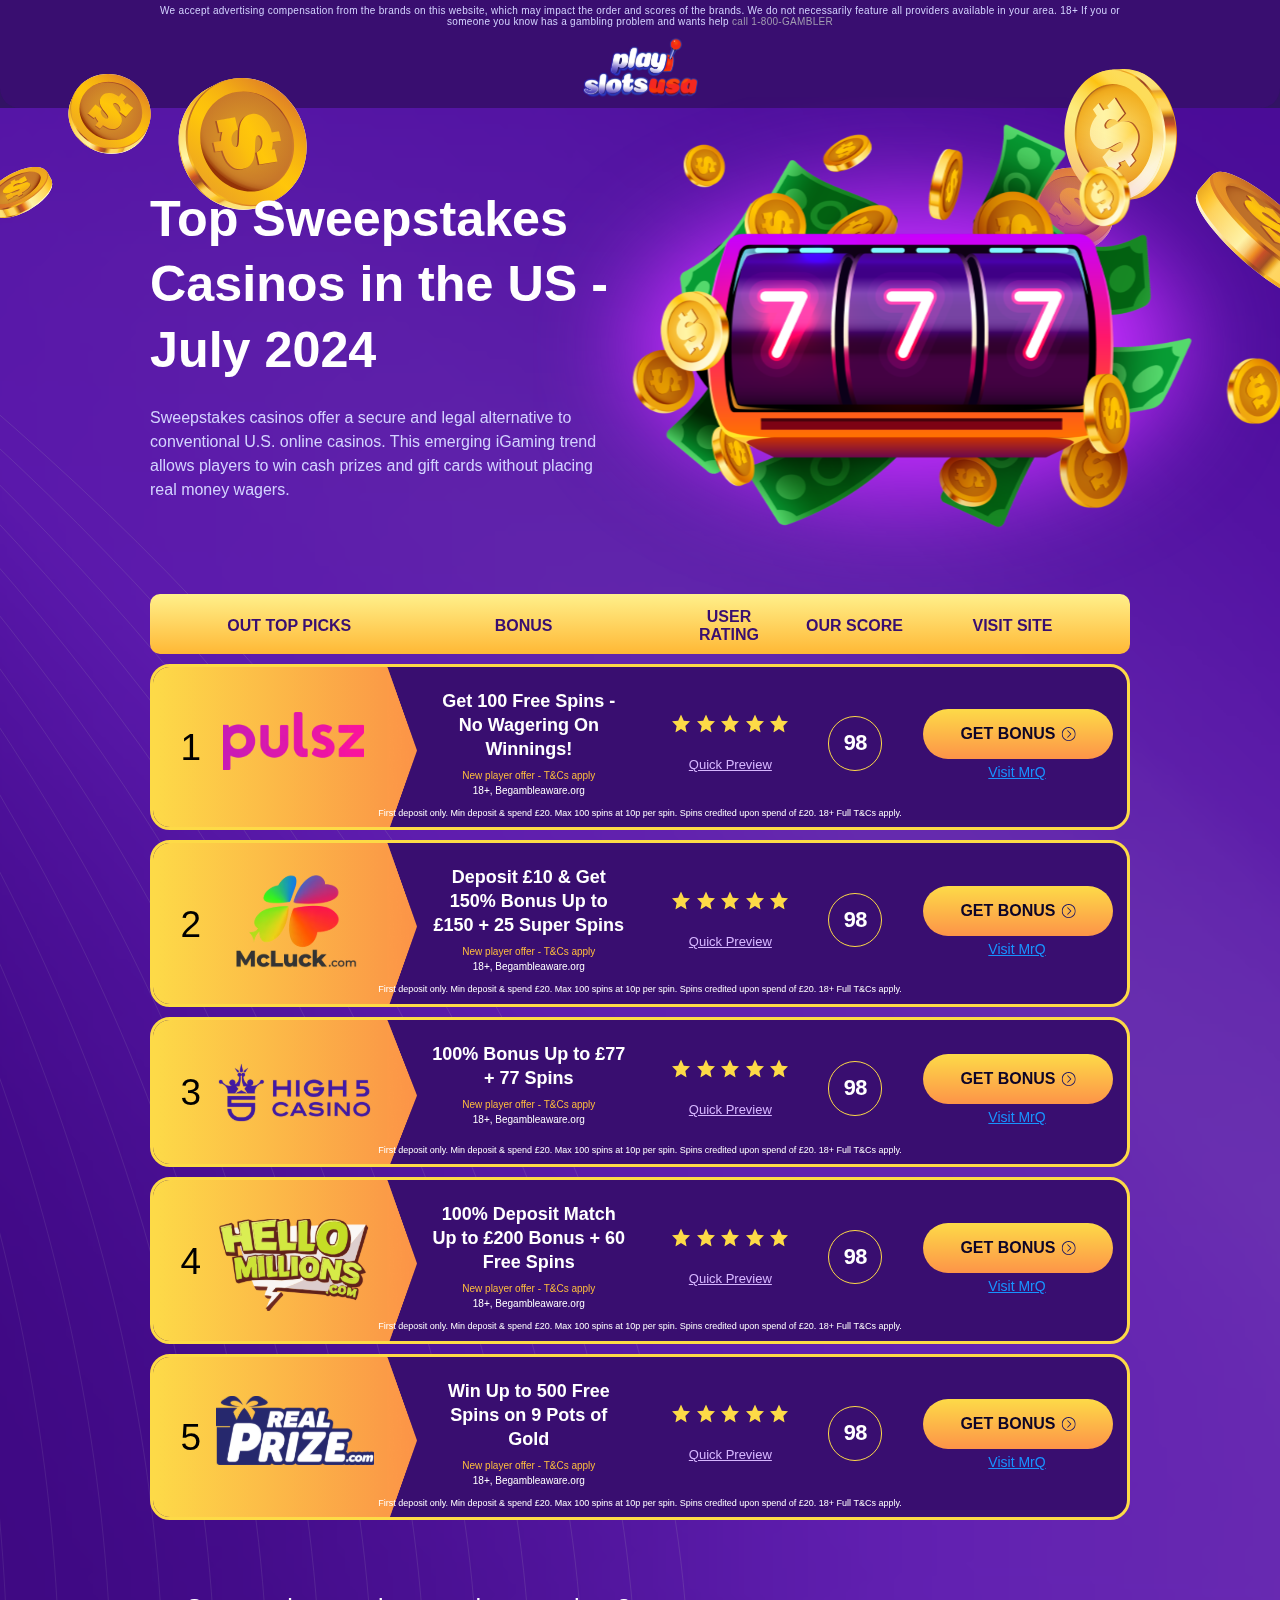
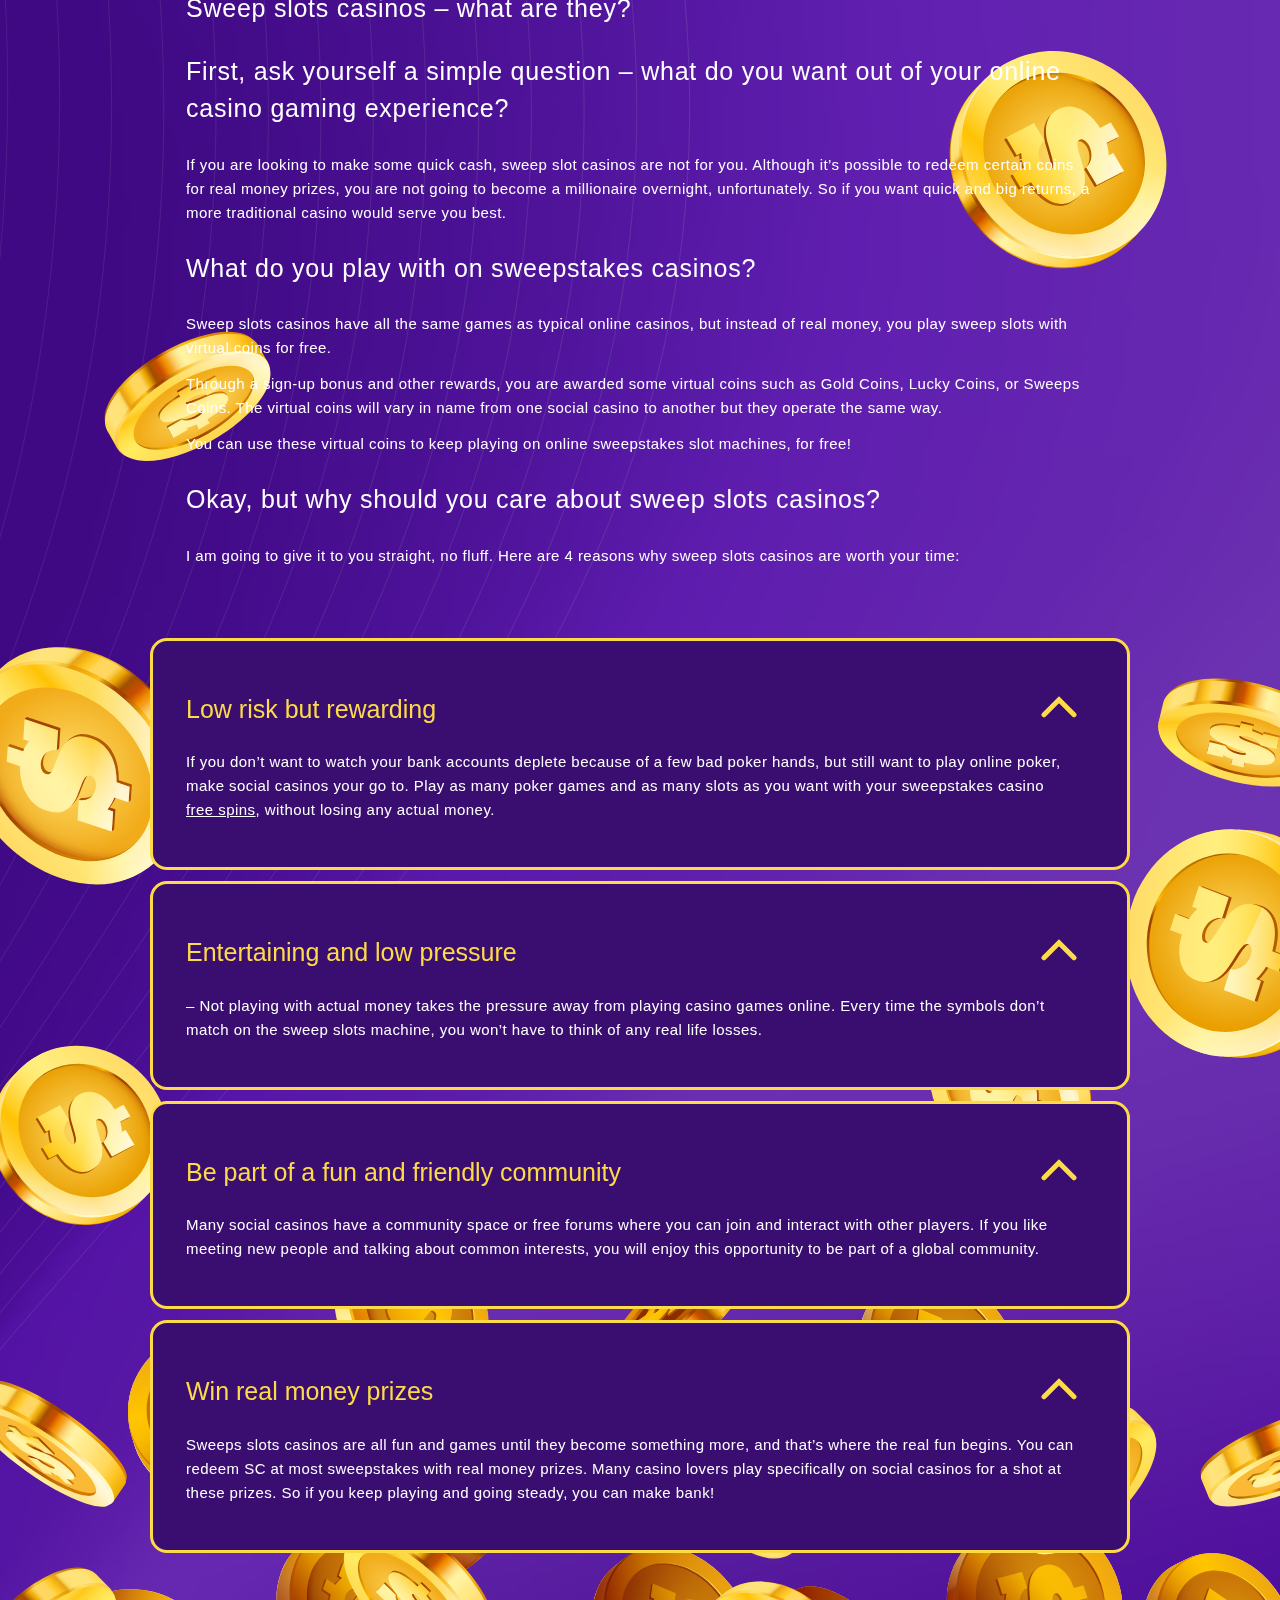
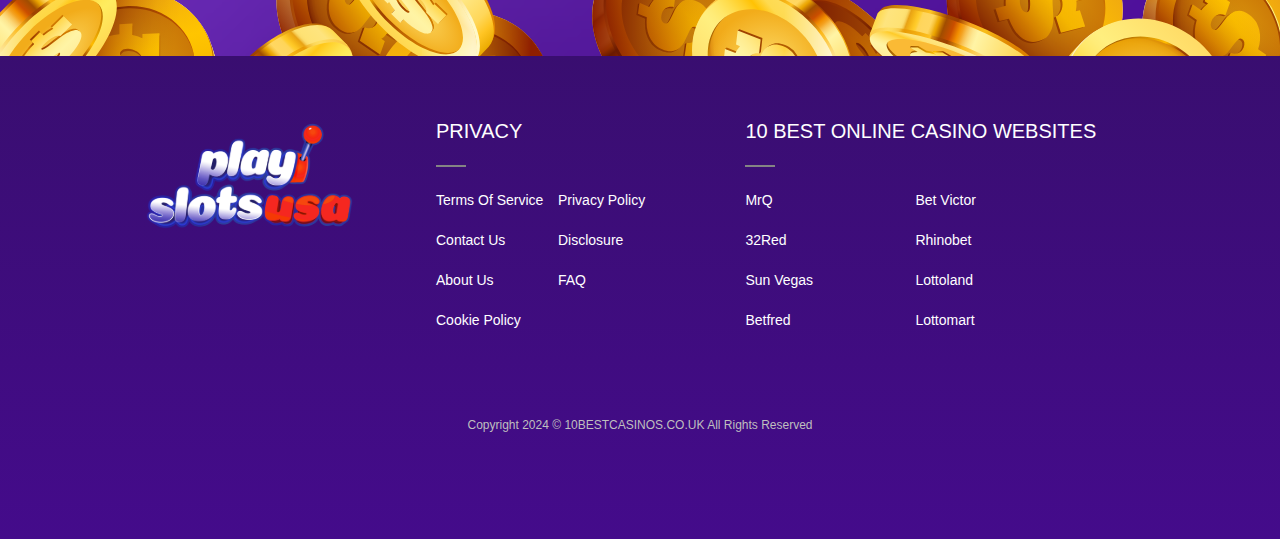
==== index.html @ 7bea50da "Add files via upload" ====
<!DOCTYPE html>
<html lang="en">
<head>
   <meta charset="UTF-8">
   <meta http-equiv="X-UA-Compatible" content="IE=edge">
   <meta name="viewport" content="width=device-width, initial-scale=1.0">
   <link rel="stylesheet" href="files/lazy-load-for-images/lazy-load-for-images.css?_v=20240724000329">
   <link rel="stylesheet" href="css/style.min.css?_v=20240724000329">
   <link rel="icon" type="image/svg+xml" href="images/svg/favicon.svg">
   <title>Top Sweepstakes Casinos in the US - July 2024</title>
</head>

<body>
   <div class="wrapper">
      
      <header class="header">
         <div class="n_container">
            <p>We accept advertising compensation from the brands on this website, which may impact the order and scores of the brands. We do not necessarily feature all providers available in your area. 18+ If you or someone you know has a gambling problem and wants help <span>call 1-800-GAMBLER</span></p>
            <div class="header__blockLogo">
               <img src="images/svg/logo.svg" alt="">
            </div>
         </div>
      </header>
      <main class="main page-home">

         <div class="first-screen">
            <div class="n_container">
               <div class="first-screen__content">
                  <div class="wrap-title">
                     <h1>Top Sweepstakes Casinos in the US - July 2024</h1>
                  </div>
                  <p>Sweepstakes casinos offer a secure and legal alternative to conventional U.S. online casinos. This emerging iGaming trend allows players to win cash prizes and gift cards without placing real money wagers.</p>
               </div>
               <img src="images/svg/drum.svg" class="drum desktop" alt="">
               <img src="images/svg/drum-mobile.svg" class="drum mobile" alt="">
            </div>
            <img src="images/svg/coins-left-top.svg" class="coins-header left desktop" alt="">
            <img src="images/svg/coins-left-top-mobile.svg" class="coins-header left mobile" alt="">
            <img src="images/svg/coins-right-top.svg" class="coins-header right desktop" alt="">
            <img src="images/svg/coins-right-top-mobile.svg" class="coins-header right mobile" alt="">
         </div>

         <div class="n_container">

            <section class="blocks">
               <div class="blocks__head">
                  <div class="blocks__column out-top-picks">
                     <h3>Out top picks</h3>
                  </div>
                  <div class="blocks__column bonus">
                     <h3>Bonus</h3>
                  </div>
                  <div class="blocks__column user-rating">
                     <h3 class="user-rating-title"><span>User rating</span></h3>
                  </div>
                  <div class="blocks__column our-score">
                     <h3><span data-da="user-rating-title, 0, 900">Our score</span></h3>
                  </div>
                  <div class="blocks__column visit-site">
                     <h3>Visit site</h3>
                  </div>
               </div>
               <div class="blocks__wrap-block">
                  <div class="blocks__block">
                     <div class="blocks__columns">
                        <div class="blocks__column block-logo">
                           <div class="wrap-logo">
                              <img class="logo dekstop" src="images/svg/pulsz.svg" alt="">
                              <img class="logo mobile" src="images/svg/pulsz-mobile.svg" alt="">
                           </div>
                           <img class="blocks__arrow dekstop" src="images/arrow-for-block.png" alt="">
                           <img class="blocks__arrow mobile" src="images/arrow-mobile-for-block.png" alt="">
                        </div>
                        <div class="blocks__column block-bonus">
                           <h5>Welcome Bonus</h5>
                           <h2>Get 100 Free Spins - No Wagering On Winnings!</h2>
                           <p><span>New player offer - T&Cs apply </span>18+, Begambleaware.org</p>
                        </div>
                        <div data-da="block-logo, last, 720" class="blocks__column block-user-rating">
                           <div class="wrap-stars">
                              <div class="blocks__block-stars">
                                 <img src="images/svg/star.svg" alt="">
                                 <img src="images/svg/star.svg" alt="">
                                 <img src="images/svg/star.svg" alt="">
                                 <img src="images/svg/star.svg" alt="">
                                 <img src="images/svg/star.svg" alt="">
                              </div>
                              <a href="#">Quick Preview</a>
                           </div>
                        </div>
                        <div data-da="block-user-rating, first, 900" class="blocks__column block-our-score">
                           <div class="blocks__wrap-circle">
                              <div class="blocks__circle another-color">
                                 <p>98</p>
                              </div>
                              <p class="our-score">Our Score</p>
                           </div>
                        </div>
                        <div data-da="block-bonus, last, 720" class="blocks__column block-visit-site">
                           <a href="#" class="blocks__btn">Get bonus <img src="images/svg/right-arrow.svg" alt=""></a>
                           <p>Min. Deposit - £20</p>
                           <a href="#">Visit MrQ</a>
                        </div>
                     </div>
                     <p class="blocks__block-bottom-text">First deposit only. Min deposit & spend £20. Max 100 spins at 10p per spin. Spins credited upon spend of £20. 18+ Full T&Cs apply.</p>
                  </div>
               </div>
               <div class="blocks__wrap-block">
                  <div class="blocks__block">
                     <div class="blocks__columns">
                        <div class="blocks__column block-logo block-logo-1">
                           <div class="wrap-logo mcluck">
                              <img class="logo dekstop" src="images/svg/mcluck.svg" alt="">
                              <img class="logo mobile" src="images/svg/mcluck-mobile.svg" alt="">
                           </div>
                           <img class="blocks__arrow dekstop" src="images/arrow-for-block.png" alt="">
                           <img class="blocks__arrow mobile" src="images/arrow-mobile-for-block.png" alt="">
                        </div>
                        <div class="blocks__column block-bonus block-bonus-1">
                           <h5>Welcome Bonus</h5>
                           <h2>Deposit £10 & Get 150% Bonus Up to £150 + 25 Super Spins</h2>
                           <p><span>New player offer - T&Cs apply </span>18+, Begambleaware.org</p>
                        </div>
                        <div data-da="block-logo-1, last, 720" class="blocks__column block-user-rating block-user-rating-1">
                           <div class="wrap-stars">
                              <div class="blocks__block-stars">
                                 <img src="images/svg/star.svg" alt="">
                                 <img src="images/svg/star.svg" alt="">
                                 <img src="images/svg/star.svg" alt="">
                                 <img src="images/svg/star.svg" alt="">
                                 <img src="images/svg/star.svg" alt="">
                              </div>
                              <a href="#">Quick Preview</a>
                           </div>
                        </div>
                        <div data-da="block-user-rating-1, first, 900" class="blocks__column block-our-score">
                           <div class="blocks__wrap-circle">
                              <div class="blocks__circle another-color">
                                 <p>98</p>
                              </div>
                              <p class="our-score">Our Score</p>
                           </div>
                        </div>
                        <div data-da="block-bonus-1, last, 720" class="blocks__column block-visit-site">
                           <div class="blocks__wrap-btn">
                              <a href="#" class="blocks__btn">Get bonus <img src="images/svg/right-arrow.svg" alt=""></a>
                           </div>
                           <p>Min. Deposit - £20</p>
                           <a href="#">Visit MrQ</a>
                        </div>
                     </div>
                     <p class="blocks__block-bottom-text">First deposit only. Min deposit & spend £20. Max 100 spins at 10p per spin. Spins credited upon spend of £20. 18+ Full T&Cs apply.</p>
                  </div>
               </div>
               <div class="blocks__wrap-block">
                  <div class="blocks__block">
                     <div class="blocks__columns">
                        <div class="blocks__column block-logo block-logo-2">
                           <div class="wrap-logo">
                              <img class="logo dekstop" src="images/svg/high5casino.svg" alt="">
                              <img class="logo mobile" src="images/svg/high5casino-mobile.svg" alt="">
                           </div>
                           <img class="blocks__arrow dekstop" src="images/arrow-for-block.png" alt="">
                           <img class="blocks__arrow mobile" src="images/arrow-mobile-for-block.png" alt="">
                        </div>
                        <div class="blocks__column block-bonus block-bonus-2">
                           <h5>Welcome Bonus</h5>
                           <h2>100% Bonus Up to £77 + 77 Spins</h2>
                           <p><span>New player offer - T&Cs apply </span>18+, Begambleaware.org</p>
                        </div>
                        <div data-da="block-logo-2, last, 720" class="blocks__column block-user-rating block-user-rating-2">
                           <div class="wrap-stars">
                              <div class="blocks__block-stars">
                                 <img src="images/svg/star.svg" alt="">
                                 <img src="images/svg/star.svg" alt="">
                                 <img src="images/svg/star.svg" alt="">
                                 <img src="images/svg/star.svg" alt="">
                                 <img src="images/svg/star.svg" alt="">
                              </div>
                              <a href="#">Quick Preview</a>
                           </div>
                        </div>
                        <div data-da="block-user-rating-2, first, 900" class="blocks__column block-our-score">
                           <div class="blocks__wrap-circle">
                              <div class="blocks__circle another-color">
                                 <p>98</p>
                              </div>
                              <p class="our-score">Our Score</p>
                           </div>
                        </div>
                        <div data-da="block-bonus-2, last, 720" class="blocks__column block-visit-site">
                           <div class="blocks__wrap-btn">
                              <a href="#" class="blocks__btn">Get bonus <img src="images/svg/right-arrow.svg" alt=""></a>
                           </div>
                           <p>Min. Deposit - £20</p>
                           <a href="#">Visit MrQ</a>
                        </div>
                     </div>
                     <p class="blocks__block-bottom-text">First deposit only. Min deposit & spend £20. Max 100 spins at 10p per spin. Spins credited upon spend of £20. 18+ Full T&Cs apply.</p>
                  </div>
               </div>
               <div class="blocks__wrap-block">
                  <div class="blocks__block">
                     <div class="blocks__columns">
                        <div class="blocks__column block-logo block-logo-3">
                           <div class="wrap-logo">
                              <img class="logo dekstop" src="images/svg/hell-millions.svg" alt="">
                              <img class="logo mobile" src="images/svg/hell-millions-mobile.svg" alt="">
                           </div>
                           <img class="blocks__arrow dekstop" src="images/arrow-for-block.png" alt="">
                           <img class="blocks__arrow mobile" src="images/arrow-mobile-for-block.png" alt="">
                        </div>
                        <div class="blocks__column block-bonus block-bonus-3">
                           <h5>Welcome Bonus</h5>
                           <h2>100% Deposit Match Up to £200 Bonus + 60 Free Spins</h2>
                           <p><span>New player offer - T&Cs apply </span>18+, Begambleaware.org</p>
                        </div>
                        <div data-da="block-logo-3, last, 720" class="blocks__column block-user-rating block-user-rating-3">
                           <div class="wrap-stars">
                              <div class="blocks__block-stars">
                                 <img src="images/svg/star.svg" alt="">
                                 <img src="images/svg/star.svg" alt="">
                                 <img src="images/svg/star.svg" alt="">
                                 <img src="images/svg/star.svg" alt="">
                                 <img src="images/svg/star.svg" alt="">
                              </div>
                              <a href="#">Quick Preview</a>
                           </div>
                        </div>
                        <div data-da="block-user-rating-3, first, 900" class="blocks__column block-our-score">
                           <div class="blocks__wrap-circle">
                              <div class="blocks__circle another-color">
                                 <p>98</p>
                              </div>
                              <p class="our-score">Our Score</p>
                           </div>
                        </div>
                        <div data-da="block-bonus-3, last, 720" class="blocks__column block-visit-site">
                           <div class="blocks__wrap-btn">
                              <a href="#" class="blocks__btn">Get bonus <img src="images/svg/right-arrow.svg" alt=""></a>
                           </div>
                           <p>Min. Deposit - £20</p>
                           <a href="#">Visit MrQ</a>
                        </div>
                     </div>
                     <p class="blocks__block-bottom-text">First deposit only. Min deposit & spend £20. Max 100 spins at 10p per spin. Spins credited upon spend of £20. 18+ Full T&Cs apply.</p>
                  </div>
               </div>
               <div class="blocks__wrap-block">
                  <div class="blocks__block">
                     <div class="blocks__columns">
                        <div class="blocks__column block-logo block-logo-4">
                           <div class="wrap-logo">
                              <img class="logo dekstop" src="images/svg/real-prize.svg" alt="">
                              <img class="logo mobile" src="images/svg/real-prize-mobile.svg" alt="">
                           </div>
                           <img class="blocks__arrow dekstop" src="images/arrow-for-block.png" alt="">
                           <img class="blocks__arrow mobile" src="images/arrow-mobile-for-block.png" alt="">
                        </div>
                        <div class="blocks__column block-bonus block-bonus-4">
                           <h5>Welcome Bonus</h5>
                           <h2>Win Up to 500 Free Spins on 9 Pots of Gold</h2>
                           <p><span>New player offer - T&Cs apply </span>18+, Begambleaware.org</p>
                        </div>
                        <div data-da="block-logo-4, last, 720" class="blocks__column block-user-rating block-user-rating-4">
                           <div class="wrap-stars">
                              <div class="blocks__block-stars">
                                 <img src="images/svg/star.svg" alt="">
                                 <img src="images/svg/star.svg" alt="">
                                 <img src="images/svg/star.svg" alt="">
                                 <img src="images/svg/star.svg" alt="">
                                 <img src="images/svg/star.svg" alt="">
                              </div>
                              <a href="#">Quick Preview</a>
                           </div>
                        </div>
                        <div data-da="block-user-rating-4, first, 900" class="blocks__column block-our-score">
                           <div class="blocks__wrap-circle">
                              <div class="blocks__circle another-color">
                                 <p>98</p>
                              </div>
                              <p class="our-score">Our Score</p>
                           </div>
                        </div>
                        <div data-da="block-bonus-4, last, 720" class="blocks__column block-visit-site">
                           <div class="blocks__wrap-btn">
                              <a href="#" class="blocks__btn">Get bonus <img src="images/svg/right-arrow.svg" alt=""></a>
                           </div>
                           <p>Min. Deposit - £20</p>
                           <a href="#">Visit MrQ</a>
                        </div>
                     </div>
                     <p class="blocks__block-bottom-text">First deposit only. Min deposit & spend £20. Max 100 spins at 10p per spin. Spins credited upon spend of £20. 18+ Full T&Cs apply.</p>
                  </div>
               </div>
            </section>

            <section class="block-text">
               <h2>Sweep slots casinos – what are they?</h2>
               <h2>First, ask yourself a simple question – what do you want out of your online casino gaming experience?</h2>
               <p>If you are looking to make some quick cash, sweep slot casinos are not for you. Although it’s possible to redeem certain coins for real money prizes, you are not going to become a millionaire overnight, unfortunately. So if you want quick and big returns, a more traditional casino would serve you best.</p>
               <h2>What do you play with on sweepstakes casinos?</h2>
               <p>Sweep slots casinos have all the same games as typical online casinos, but instead of real money, you play sweep slots with virtual coins for free.</p>
               <p>Through a sign-up bonus and other rewards, you are awarded some virtual coins such as Gold Coins, Lucky Coins, or Sweeps Coins. The virtual coins will vary in name from one social casino to another but they operate the same way.</p>
               <p>You can use these virtual coins to keep playing on online sweepstakes slot machines, for free!</p>
               <h2>Okay, but why should you care about sweep slots casinos?</h2>
               <p>I am going to give it to you straight, no fluff. Here are 4 reasons why sweep slots casinos are worth your time:</p>
            </section>

            <div data-spollers class="block"> <!-- data-one-spoller -->
               <div class="block__item">
                  <button tabindex="-1" type="button" data-spoller class="block__title _active">Low risk but rewarding</button>
                  <div class="block__text">
                     <div class="block__content">
                        <p>If you don’t want to watch your bank accounts deplete because of a few bad poker hands, but still want to play online poker, make social casinos your go to. Play as many poker games and as many slots as you want with your sweepstakes casino <u>free spins</u>, without losing any actual money.</p>
                     </div>
                  </div>
               </div>
               <div class="block__item">
                  <button tabindex="-1" type="button" data-spoller class="block__title _active">Entertaining and low pressure</button>
                  <div class="block__text">
                     <div class="block__content">
                        <p>– Not playing with actual money takes the pressure away from playing casino games online. Every time the symbols don’t match on the sweep slots machine, you won’t have to think of any real life losses.</p>
                     </div>
                  </div>
               </div>
               <div class="block__item">
                  <button tabindex="-1" type="button" data-spoller class="block__title _active">Be part of a fun and friendly community</button>
                  <div class="block__text">
                     <div class="block__content">
                        <p>Many social casinos have a community space or free forums where you can join and interact with other players. If you like meeting new people and talking about common interests, you will enjoy this opportunity to be part of a global community.</p>
                     </div>
                  </div>
               </div>
               <div class="block__item">
                  <button tabindex="-1" type="button" data-spoller class="block__title _active">Win real money prizes</button>
                  <div class="block__text">
                     <div class="block__content">
                        <p>Sweeps slots casinos are all fun and games until they become something more, and that’s where the real fun begins. You can redeem SC at most sweepstakes with real money prizes. Many casino lovers play specifically on social casinos for a shot at these prizes. So if you keep playing and going steady, you can make bank!</p>
                     </div>
                  </div>
               </div>
            </div>

         </div>
         <img src="images/svg/bg.svg" alt="" class="bg desktop">
         <img src="images/svg/bg-mobile.svg" alt="" class="bg mobile">
         <img src="images/svg/coins-footer.svg" class="coins-footer desktop" alt="">
         <img src="images/svg/coins-footer-mobile.svg" class="coins-footer mobile" alt="">
      </main>
      <footer class="footer">
   <div class="n_container">
      <div class="footer__items">
         <div class="footer__item">
            <div class="footer__block-logo">
               <img src="images/svg/footer-logo.svg" alt="">
            </div>
         </div>
         <div class="footer__item">
            <h3>Privacy</h3>
            <ul>
               <li><a href="#">Terms Of Service</a></li>
               <li><a href="#">Privacy Policy</a></li>
               <li><a href="#">Contact Us</a></li>
               <li><a href="#">Disclosure</a></li>
               <li><a href="#">About Us</a></li>
               <li><a href="#">FAQ</a></li>
               <li><a href="#">Cookie Policy</a></li>
            </ul>
         </div>
         <div class="footer__item">
            <h3>10 BEST ONLINE CASINO WEBSITES</h3>
            <ul>
               <li><a href="#">MrQ</a></li>
               <li><a href="#">Bet Victor</a></li>
               <li><a href="#">32Red</a></li>
               <li><a href="#">Rhinobet</a></li>
               <li><a href="#">Sun Vegas</a></li>
               <li><a href="#">Lottoland</a></li>
               <li><a href="#">Betfred</a></li>
               <li><a href="#">Lottomart</a></li>
            </ul>
         </div>
      </div>
      <div class="footer__copyright">
         <p>Copyright 2024 &copy; <a href="https://10bestcasinos.co.uk/">10BESTCASINOS.CO.UK</a> All Rights Reserved</p>
      </div>
   </div>
</footer>

   </div>

   <script src="js/script.min.js?_v=20240724000329"></script>

   <!--<script src="files/js/jquery-3.6.1.min.js?_v=20240724000329"></script>-->

   <script src="files/lazy-load-for-images/lazy-load-for-images.js?_v=20240724000329"></script>

</body>
</html>
---- css/style.min.css ----
@charset "UTF-8";@font-face{font-family:Roboto;font-style:normal;font-weight:300;font-display:swap;src:url(../files/fonts/Roboto/300/cyrillic-ext.woff2) format("woff2");unicode-range:U+0460-052F,U+1C80-1C88,U+20B4,U+2DE0-2DFF,U+A640-A69F,U+FE2E-FE2F}@font-face{font-family:Roboto;font-style:normal;font-weight:300;font-display:swap;src:url(../files/fonts/Roboto/300/cyrillic.woff2) format("woff2");unicode-range:U+0301,U+0400-045F,U+0490-0491,U+04B0-04B1,U+2116}@font-face{font-family:Roboto;font-style:normal;font-weight:300;font-display:swap;src:url(../files/fonts/Roboto/300/greek-ext.woff2) format("woff2");unicode-range:U+1F00-1FFF}@font-face{font-family:Roboto;font-style:normal;font-weight:300;font-display:swap;src:url(../files/fonts/Roboto/300/greek.woff2) format("woff2");unicode-range:U+0370-03FF}@font-face{font-family:Roboto;font-style:normal;font-weight:300;font-display:swap;src:url(../files/fonts/Roboto/300/vietnamese.woff2) format("woff2");unicode-range:U+0102-0103,U+0110-0111,U+0128-0129,U+0168-0169,U+01A0-01A1,U+01AF-01B0,U+0300-0301,U+0303-0304,U+0308-0309,U+0323,U+0329,U+1EA0-1EF9,U+20AB}@font-face{font-family:Roboto;font-style:normal;font-weight:300;font-display:swap;src:url(../files/fonts/Roboto/300/latin-ext.woff2) format("woff2");unicode-range:U+0100-02AF,U+0304,U+0308,U+0329,U+1E00-1E9F,U+1EF2-1EFF,U+2020,U+20A0-20AB,U+20AD-20CF,U+2113,U+2C60-2C7F,U+A720-A7FF}@font-face{font-family:Roboto;font-style:normal;font-weight:300;font-display:swap;src:url(../files/fonts/Roboto/300/latin.woff2) format("woff2");unicode-range:U+0000-00FF,U+0131,U+0152-0153,U+02BB-02BC,U+02C6,U+02DA,U+02DC,U+0304,U+0308,U+0329,U+2000-206F,U+2074,U+20AC,U+2122,U+2191,U+2193,U+2212,U+2215,U+FEFF,U+FFFD}@font-face{font-family:Roboto;font-style:normal;font-weight:400;font-display:swap;src:url(../files/fonts/Roboto/400/cyrillic-ext.woff2) format("woff2");unicode-range:U+0460-052F,U+1C80-1C88,U+20B4,U+2DE0-2DFF,U+A640-A69F,U+FE2E-FE2F}@font-face{font-family:Roboto;font-style:normal;font-weight:400;font-display:swap;src:url(../files/fonts/Roboto/400/cyrillic.woff2) format("woff2");unicode-range:U+0301,U+0400-045F,U+0490-0491,U+04B0-04B1,U+2116}@font-face{font-family:Roboto;font-style:normal;font-weight:400;font-display:swap;src:url(../files/fonts/Roboto/400/greek-ext.woff2) format("woff2");unicode-range:U+1F00-1FFF}@font-face{font-family:Roboto;font-style:normal;font-weight:400;font-display:swap;src:url(../files/fonts/Roboto/400/greek.woff2) format("woff2");unicode-range:U+0370-03FF}@font-face{font-family:Roboto;font-style:normal;font-weight:400;font-display:swap;src:url(../files/fonts/Roboto/400/vietnamese.woff2) format("woff2");unicode-range:U+0102-0103,U+0110-0111,U+0128-0129,U+0168-0169,U+01A0-01A1,U+01AF-01B0,U+0300-0301,U+0303-0304,U+0308-0309,U+0323,U+0329,U+1EA0-1EF9,U+20AB}@font-face{font-family:Roboto;font-style:normal;font-weight:400;font-display:swap;src:url(../files/fonts/Roboto/400/latin-ext.woff2) format("woff2");unicode-range:U+0100-02AF,U+0304,U+0308,U+0329,U+1E00-1E9F,U+1EF2-1EFF,U+2020,U+20A0-20AB,U+20AD-20CF,U+2113,U+2C60-2C7F,U+A720-A7FF}@font-face{font-family:Roboto;font-style:normal;font-weight:400;font-display:swap;src:url(../files/fonts/Roboto/400/latin.woff2) format("woff2");unicode-range:U+0000-00FF,U+0131,U+0152-0153,U+02BB-02BC,U+02C6,U+02DA,U+02DC,U+0304,U+0308,U+0329,U+2000-206F,U+2074,U+20AC,U+2122,U+2191,U+2193,U+2212,U+2215,U+FEFF,U+FFFD}@font-face{font-family:Roboto;font-style:normal;font-weight:500;font-display:swap;src:url(../files/fonts/Roboto/500/cyrillic-ext.woff2) format("woff2");unicode-range:U+0460-052F,U+1C80-1C88,U+20B4,U+2DE0-2DFF,U+A640-A69F,U+FE2E-FE2F}@font-face{font-family:Roboto;font-style:normal;font-weight:500;font-display:swap;src:url(../files/fonts/Roboto/500/cyrillic.woff2) format("woff2");unicode-range:U+0301,U+0400-045F,U+0490-0491,U+04B0-04B1,U+2116}@font-face{font-family:Roboto;font-style:normal;font-weight:500;font-display:swap;src:url(../files/fonts/Roboto/500/greek-ext.woff2) format("woff2");unicode-range:U+1F00-1FFF}@font-face{font-family:Roboto;font-style:normal;font-weight:500;font-display:swap;src:url(../files/fonts/Roboto/500/greek.woff2) format("woff2");unicode-range:U+0370-03FF}@font-face{font-family:Roboto;font-style:normal;font-weight:500;font-display:swap;src:url(../files/fonts/Roboto/500/vietnamese.woff2) format("woff2");unicode-range:U+0102-0103,U+0110-0111,U+0128-0129,U+0168-0169,U+01A0-01A1,U+01AF-01B0,U+0300-0301,U+0303-0304,U+0308-0309,U+0323,U+0329,U+1EA0-1EF9,U+20AB}@font-face{font-family:Roboto;font-style:normal;font-weight:500;font-display:swap;src:url(../files/fonts/Roboto/500/latin-ext.woff2) format("woff2");unicode-range:U+0100-02AF,U+0304,U+0308,U+0329,U+1E00-1E9F,U+1EF2-1EFF,U+2020,U+20A0-20AB,U+20AD-20CF,U+2113,U+2C60-2C7F,U+A720-A7FF}@font-face{font-family:Roboto;font-style:normal;font-weight:500;font-display:swap;src:url(../files/fonts/Roboto/500/latin.woff2) format("woff2");unicode-range:U+0000-00FF,U+0131,U+0152-0153,U+02BB-02BC,U+02C6,U+02DA,U+02DC,U+0304,U+0308,U+0329,U+2000-206F,U+2074,U+20AC,U+2122,U+2191,U+2193,U+2212,U+2215,U+FEFF,U+FFFD}@font-face{font-family:Roboto;font-style:normal;font-weight:700;font-display:swap;src:url(../files/fonts/Roboto/700/cyrillic-ext.woff2) format("woff2");unicode-range:U+0460-052F,U+1C80-1C88,U+20B4,U+2DE0-2DFF,U+A640-A69F,U+FE2E-FE2F}@font-face{font-family:Roboto;font-style:normal;font-weight:700;font-display:swap;src:url(../files/fonts/Roboto/700/cyrillic.woff2) format("woff2");unicode-range:U+0301,U+0400-045F,U+0490-0491,U+04B0-04B1,U+2116}@font-face{font-family:Roboto;font-style:normal;font-weight:700;font-display:swap;src:url(../files/fonts/Roboto/700/greek-ext.woff2) format("woff2");unicode-range:U+1F00-1FFF}@font-face{font-family:Roboto;font-style:normal;font-weight:700;font-display:swap;src:url(../files/fonts/Roboto/700/greek.woff2) format("woff2");unicode-range:U+0370-03FF}@font-face{font-family:Roboto;font-style:normal;font-weight:700;font-display:swap;src:url(../files/fonts/Roboto/700/vietnamese.woff2) format("woff2");unicode-range:U+0102-0103,U+0110-0111,U+0128-0129,U+0168-0169,U+01A0-01A1,U+01AF-01B0,U+0300-0301,U+0303-0304,U+0308-0309,U+0323,U+0329,U+1EA0-1EF9,U+20AB}@font-face{font-family:Roboto;font-style:normal;font-weight:700;font-display:swap;src:url(../files/fonts/Roboto/700/latin-ext.woff2) format("woff2");unicode-range:U+0100-02AF,U+0304,U+0308,U+0329,U+1E00-1E9F,U+1EF2-1EFF,U+2020,U+20A0-20AB,U+20AD-20CF,U+2113,U+2C60-2C7F,U+A720-A7FF}@font-face{font-family:Roboto;font-style:normal;font-weight:700;font-display:swap;src:url(../files/fonts/Roboto/700/latin.woff2) format("woff2");unicode-range:U+0000-00FF,U+0131,U+0152-0153,U+02BB-02BC,U+02C6,U+02DA,U+02DC,U+0304,U+0308,U+0329,U+2000-206F,U+2074,U+20AC,U+2122,U+2191,U+2193,U+2212,U+2215,U+FEFF,U+FFFD}@font-face{font-family:Poppins;font-style:normal;font-weight:400;font-display:swap;src:url(../files/fonts/Poppins/400/latin-ext.woff2) format("woff2");unicode-range:U+0100-02AF,U+0304,U+0308,U+0329,U+1E00-1E9F,U+1EF2-1EFF,U+2020,U+20A0-20AB,U+20AD-20C0,U+2113,U+2C60-2C7F,U+A720-A7FF}@font-face{font-family:Poppins;font-style:normal;font-weight:400;font-display:swap;src:url(../files/fonts/Poppins/400/latin.woff2) format("woff2");unicode-range:U+0000-00FF,U+0131,U+0152-0153,U+02BB-02BC,U+02C6,U+02DA,U+02DC,U+0304,U+0308,U+0329,U+2000-206F,U+2074,U+20AC,U+2122,U+2191,U+2193,U+2212,U+2215,U+FEFF,U+FFFD}@font-face{font-family:Poppins;font-style:normal;font-weight:700;font-display:swap;src:url(../files/fonts/Poppins/700/latin-ext.woff2) format("woff2");unicode-range:U+0100-02AF,U+0304,U+0308,U+0329,U+1E00-1E9F,U+1EF2-1EFF,U+2020,U+20A0-20AB,U+20AD-20C0,U+2113,U+2C60-2C7F,U+A720-A7FF}@font-face{font-family:Poppins;font-style:normal;font-weight:700;font-display:swap;src:url(../files/fonts/Poppins/700/latin.woff2) format("woff2");unicode-range:U+0000-00FF,U+0131,U+0152-0153,U+02BB-02BC,U+02C6,U+02DA,U+02DC,U+0304,U+0308,U+0329,U+2000-206F,U+2074,U+20AC,U+2122,U+2191,U+2193,U+2212,U+2215,U+FEFF,U+FFFD}*,::after,::before{box-sizing:border-box;margin:0;padding:0}button{background:0 0;border:none;cursor:pointer}img,picture{height:auto;max-width:100%;vertical-align:top}/*! normalize.css v8.0.1 | MIT License | github.com/necolas/normalize.css */html{line-height:1.15;-webkit-text-size-adjust:100%}body{margin:0}main{display:block}h1{font-size:2em;margin:.67em 0}hr{box-sizing:content-box;height:0;overflow:visible}pre{font-family:monospace,monospace;font-size:1em}a{background-color:transparent}abbr[title]{border-bottom:none;text-decoration:underline;-webkit-text-decoration:underline dotted;text-decoration:underline dotted}b,strong{font-weight:700}code,kbd,samp{font-family:monospace,monospace;font-size:1em}small{font-size:80%}sub,sup{font-size:75%;line-height:0;position:relative;vertical-align:baseline}sub{bottom:-.25em}sup{top:-.5em}img{border-style:none}button,input,optgroup,select,textarea{font-family:inherit;font-size:100%;line-height:1.15;margin:0}button,input{overflow:visible}button,select{text-transform:none}[type=button],[type=reset],[type=submit],button{-webkit-appearance:button}[type=button]::-moz-focus-inner,[type=reset]::-moz-focus-inner,[type=submit]::-moz-focus-inner,button::-moz-focus-inner{border-style:none;padding:0}[type=button]:-moz-focusring,[type=reset]:-moz-focusring,[type=submit]:-moz-focusring,button:-moz-focusring{outline:1px dotted ButtonText}fieldset{padding:.35em .75em .625em}legend{box-sizing:border-box;color:inherit;display:table;max-width:100%;padding:0;white-space:normal}progress{vertical-align:baseline}textarea{overflow:auto}[type=checkbox],[type=radio]{box-sizing:border-box;padding:0}[type=number]::-webkit-inner-spin-button,[type=number]::-webkit-outer-spin-button{height:auto}[type=search]{-webkit-appearance:textfield;outline-offset:-2px}[type=search]::-webkit-search-decoration{-webkit-appearance:none}::-webkit-file-upload-button{-webkit-appearance:button;font:inherit}details{display:block}summary{display:list-item}template{display:none}[hidden]{display:none}body,html{height:100%}.wrapper{display:flex;flex-direction:column;min-height:100vh;overflow-y:hidden;overflow-x:visible}main.main{flex:1;position:relative}body{background-color:#321364;color:#fff;font-family:Roboto,sans-serif;font-size:16px;font-style:normal;font-weight:400;line-height:24px;margin:0;overflow-x:hidden}body._lock{overflow:hidden}body p:not(:last-child){margin-bottom:18px}.n_container{margin-left:auto;margin-right:auto;max-width:1030px;padding-left:25px;padding-right:25px}h1,h2,h3,h4,h5,h6{font-weight:700}.n_object-fit{left:0;height:100%;-o-object-fit:cover;object-fit:cover;position:absolute;top:0;width:100%;z-index:1}.block{margin-bottom:103px;margin-top:70px;width:100%}.block__item{background-color:#390e70;border:3px solid #fdda47;border-radius:17px;margin-top:11px;padding:50px 33px 45px}.block__title{background-color:transparent;border:none;cursor:pointer;font-size:25px;font-weight:400;line-height:37.5px;padding-left:24px;position:relative;text-align:left;width:100%}.block__content{font-family:Poppins,sans-serif;font-size:15px;font-weight:400;line-height:24px;letter-spacing:.45px;padding-right:20px;padding-top:22px}.block__text{overflow:hidden}.block__text p{margin-bottom:12px!important}.block__text p:last-child{margin-bottom:0!important}.block__text ol li,.block__text ul li{list-style-position:inside}.block__text ol li:not(:last-child),.block__text ul li:not(:last-child){margin-bottom:6px}.block__text ul li{list-style:none;padding-left:16px;position:relative}.block__text ul li::before{background-color:#fff;border-radius:50%;content:"";display:block;height:3px;left:4px;position:absolute;top:10px;width:3px}.block__text ol li{padding-left:1px}.block._init .block__title{color:#fdda47;font-family:Poppins,sans-serif;padding-left:0;padding-right:70px;position:relative}.block._init .block__title::after{content:url("data:image/svg+xml;charset=UTF-8,%3csvg width='36' height='22' viewBox='0 0 36 22' fill='none' xmlns='http://www.w3.org/2000/svg'%3e%3cpath d='M3 3L18 18L33 3' stroke='%23FDDA47' stroke-width='5' stroke-linecap='round'/%3e%3c/svg%3e");position:absolute;right:17px;top:50%;transform:translateY(-50%);transition:.3s}.block._init .block__title._active::after{top:calc(50% - 6px);transform:translateY(-50%) scale(1,-1)}a{color:inherit;transition:color .3s;text-decoration:none}.header{padding-bottom:7px;padding-top:5px;position:relative}.header::before{background-color:#390e70;border-bottom-left-radius:20px;border-bottom-right-radius:20px;bottom:0;left:0;content:"";position:absolute;right:0;top:0;width:100%;z-index:-1}.header .n_container{position:relative}.header p{color:#d3d3ff;font-family:Poppins,sans-serif;font-size:10px;font-weight:400;line-height:11px;letter-spacing:.3000000119px;margin:0!important;text-align:center}.header p span{color:#a09bb0}.header__blockLogo{height:65px;margin:9px auto 0;width:117px}.header__blockLogo img,.header__blockLogo svg{max-height:100%;max-width:100%}.first-screen{position:relative;z-index:1}.first-screen .n_container{position:relative}.first-screen__content{max-width:50%;padding-bottom:92px;padding-top:79px}.first-screen__content h1{font-family:Poppins,sans-serif;font-size:50.25px;font-weight:700;line-height:65.3px;margin:0 0 23px;position:relative;z-index:2}.first-screen__content p{color:#d3d3ff;font-family:Poppins,sans-serif;font-size:16px;line-height:24px;max-width:470px;margin:0}.blocks{counter-reset:section;position:relative}.blocks__head{border-radius:10px;background:linear-gradient(180deg,#fff08b 0,#ffb835 100%);display:flex;height:60px;margin-bottom:10px}.blocks__head .blocks__column{align-items:center;display:flex;justify-content:center;min-height:auto;padding-bottom:0;padding-top:0}.blocks__head .blocks__column.out-top-picks{width:calc(26% - 5px)}.blocks__head .blocks__column.out-top-picks h3{display:table;margin-left:auto;margin-right:20px}.blocks__head .blocks__column.bonus{width:calc(31% - 3px)}.blocks__head .blocks__column.user-rating{flex:0 0 130px;width:130px}.blocks__head .blocks__column.our-score{width:calc(14% + 1px)}.blocks__head .blocks__column.our-score h3{margin-left:-8px}.blocks__head .blocks__column.visit-site{flex:0 0 207px;width:207px}.blocks__head .blocks__column.visit-site h3{margin-right:28px}.blocks__head .blocks__column h1,.blocks__head .blocks__column h2,.blocks__head .blocks__column h3,.blocks__head .blocks__column h4,.blocks__head .blocks__column h5,.blocks__head .blocks__column h6{color:#390e70;font-size:16px;font-weight:700;line-height:18px;margin-top:4px;padding:12px;text-transform:uppercase;text-align:center}.blocks__wrap-block{position:relative}.blocks__wrap-block .best-choice-icon{pointer-events:none;-webkit-user-select:none;-moz-user-select:none;user-select:none;display:none;left:-20px;position:absolute;transform:translateY(-50%);top:50%;z-index:2}.blocks__wrap-block::before{color:#000;counter-increment:section;content:counter(section);left:calc(3% + 1px);font-size:37px;font-weight:300;line-height:43px;position:absolute;pointer-events:none;transform:translateY(-50%);top:50%;z-index:2}.blocks__wrap-block.best-choice::before{opacity:0}.blocks__wrap-block.best-choice .best-choice-icon{display:block}.blocks__block{background-color:#390e70;overflow:hidden}.blocks__columns{display:flex;height:100%}.blocks__column{box-sizing:border-box;height:auto;padding-bottom:10px;padding-top:22px;position:relative;z-index:1}.blocks__column.block-logo{align-items:center;display:flex;justify-content:center;position:relative;width:calc(26% - 5px)}.blocks__column.block-logo::after,.blocks__column.block-logo::before{content:"";position:absolute}.blocks__column.block-logo::before{background:linear-gradient(90deg,#fdda48 0,#fb9b47 100%);border-bottom-left-radius:20px;border-top-left-radius:20px;bottom:0;left:0;height:140%;top:0;width:100%;z-index:0}.blocks__column.block-logo .wrap-logo{margin-bottom:14px;max-height:70px;margin-top:9px}.blocks__column.block-logo .wrap-logo.mcluck .logo{margin-top:-10%}.blocks__column.block-logo .logo{max-width:100%;padding-left:20px;padding-right:15px;position:relative;z-index:1}.blocks__column.block-logo .logo img,.blocks__column.block-logo .logo svg{max-height:50%;height:auto;max-width:4%}.blocks__column.block-logo .blocks__arrow{bottom:0;height:116%;position:absolute;right:0;top:0;transform:translateX(100%);width:30px}.blocks__column.block-bonus{padding-left:8px;padding-right:8px;width:calc(31% - 3px)}.blocks__column.block-bonus h5{color:#ffc029;font-size:16px;font-weight:500;line-height:24px;margin-bottom:4px;text-transform:capitalize;text-align:center}.blocks__column.block-bonus h2{color:#fff;font-size:18px;line-height:24px;margin:0 auto;max-width:200px;text-align:center}.blocks__column.block-bonus p{color:#fff;font-size:10px;line-height:15px;margin:7px 0 0;text-align:center}.blocks__column.block-bonus p span{color:#ffbd3d;display:table;margin-left:auto;margin-right:auto}.blocks__column.block-user-rating{align-items:center;display:flex;flex-direction:column;justify-content:center;flex:0 0 120px;width:120px}.blocks__column.block-user-rating img{margin-left:1px;margin-right:1px}.blocks__column.block-user-rating a{color:#d6b6ff;display:table;font-size:13px;line-height:14px;margin:20px auto 0;text-decoration-line:underline;text-align:center}.blocks__column.block-our-score{align-items:center;display:flex;justify-content:center;width:calc(14% + 1px)}.blocks__column.block-our-score .our-score{color:#000;font-size:10px;font-weight:700;line-height:normal;text-transform:uppercase;text-align:center}.blocks__column.block-visit-site{display:flex;flex-direction:column;justify-content:center;flex:0 0 207px;padding-right:13px;width:207px}.blocks__column.block-visit-site p{color:#fff;display:table!important;font-size:13px;font-weight:500;line-height:18px;margin-top:8px;text-align:center}.blocks__column.block-visit-site a:not(.blocks__btn){color:#1893ff;display:table;font-size:14px;line-height:normal;margin:2px auto 0;text-decoration-line:underline;text-align:center}.blocks__block-bottom-text{color:#fff;font-size:9px;line-height:10.5px;margin:0 0 9px;padding:0 15px;position:relative;text-align:center;width:100%;z-index:1}.blocks__circle p{color:#fff;font-size:21.8px;font-weight:700;line-height:21.8px;letter-spacing:-.68px;text-align:center}.blocks__btn{align-items:center;border-radius:50px;background:linear-gradient(180deg,#fdda48 0,#fd9448 100%);height:50px;color:#0d0428;font-size:16px;font-weight:700;line-height:16px;display:flex;justify-content:center;margin:3px;padding-left:12px;padding-right:12px;position:relative;text-transform:uppercase;text-align:center;width:190px;z-index:2}.blocks__btn img{margin-left:5px}.block-text{padding:35px 36px 0}.block-text h2{font-family:Poppins,sans-serif;font-size:25px;font-weight:400;line-height:37.5px;letter-spacing:.75px;margin:25px 0}.block-text p{font-family:Poppins,sans-serif;font-size:15px;font-weight:400;line-height:24px;letter-spacing:.4499999881px;margin:0 0 12px!important;text-align:left}.drum{pointer-events:none;position:absolute;right:0;top:-15px;z-index:1}.drum.desktop{max-width:78%;transform:translateX(20%)}.coins-header{pointer-events:none;position:absolute;z-index:0}.coins-header.left{left:0;top:-34px}.coins-header.right{right:0;top:-39px}.coins-header.desktop.left{max-width:24%}.coins-header.desktop.right{max-width:21%}.bg{bottom:0;left:50%;height:100%;-o-object-fit:cover;object-fit:cover;pointer-events:none;position:absolute;transform:translateX(-50%);width:100%;z-index:-1}.bg.desktop{top:0}.bg.mobile{opacity:.3}.coins-footer{bottom:-65px;left:50%;pointer-events:none;position:absolute;transform:translateX(-50%);z-index:-1}.footer{background:linear-gradient(180deg,#390e70 0,#440b8b 100%);padding-bottom:104px;padding-top:63px}.footer__block-logo{height:117px;width:209px}.footer__block-logo img{max-height:100%;max-width:100%}.footer .n_container{max-width:1040px}.footer__item{width:100%}.footer__item:nth-child(2){width:calc(46% - 146px)}.footer__item:nth-child(2) ul{max-width:244px}.footer__item:nth-child(3){width:calc(54% - 146px)}.footer__item:nth-child(3) ul{max-width:340px}.footer__item h1,.footer__item h2,.footer__item h3,.footer__item h4,.footer__item h5,.footer__item h6{font-size:20px;font-weight:400;line-height:24px;text-transform:uppercase}.footer__item h1::after,.footer__item h2::after,.footer__item h3::after,.footer__item h4::after,.footer__item h5::after,.footer__item h6::after{background-color:#848484;content:"";display:block;height:2px;margin-top:22px;width:30px}.footer__item ul{display:flex;flex-wrap:wrap;list-style:none;margin:13px -6px 0;width:100%}.footer__item ul li{color:#fff;font-size:14px;font-weight:400;line-height:16px;margin:12px 6px;width:calc(50% - 12px)}.footer__item ul li a{transition:color .3s ease 0s}.footer__item ul li a:hover{opacity:.7}.footer__copyright{margin-top:75px}.footer__copyright p{color:#bfbfbf;font-size:12px;line-height:20px;margin:0}@media screen and (min-width:401px){.bg.mobile{display:none}.coins-footer{bottom:-4.5%}.coins-footer.mobile{display:none}}@media screen and (min-width:461px){.footer__copyright p{text-align:center}}@media screen and (min-width:576px){.drum.mobile{display:none}.coins-header.mobile{display:none}.footer__items{display:flex;flex-wrap:wrap}}@media screen and (min-width:721px){.blocks__block{border-radius:20px;border:3px solid #fdda47;background-color:#390e70;margin-bottom:10px}.blocks__column.block-logo{background-color:#fdda48}.blocks__column.block-logo .logo{left:7%;padding-left:35px;padding-right:15px}.blocks__column.block-logo .logo.mobile{display:none}.blocks__column.block-logo .blocks__arrow.mobile{display:none}.blocks__column.block-bonus h5{display:none}.blocks__column.block-our-score .our-score{display:none}.blocks__column.block-visit-site p{display:none!important}.blocks__circle{align-items:center;border-radius:40px;border:2px solid #e8e8e8;background-color:transparent;display:flex;justify-content:center;height:60px;width:60px}.blocks__circle.another-color{border:1.36px solid #fdda47}}@media screen and (min-width:801px){.blocks__circle{height:54.5px;width:54.5px}.footer__items{flex-wrap:nowrap}.footer__item:nth-child(1){padding-right:10px;flex:0 0 291px;width:291px}}@media screen and (min-width:992px){body::-webkit-scrollbar{background:0 0;width:8px}body::-webkit-scrollbar-thumb{background-color:#5e1ead}}@media screen and (max-width:1200.98px){.blocks__column.block-bonus{padding-left:30px;padding-right:30px}}@media screen and (max-width:1024.98px){.first-screen__content{max-width:48%}.first-screen__content h1{font-size:38px;line-height:48px}.drum.desktop{transform:translate(20%,-50%);top:50%}}@media screen and (max-width:991.98px){.footer__item:nth-child(2){width:calc(50% - 140px)}.footer__item:nth-child(2) ul{max-width:360px}.footer__item:nth-child(3){width:calc(50% - 130px)}.footer__item:nth-child(3) ul{max-width:360px}}@media screen and (max-width:900.98px){.blocks__head .blocks__column.bonus{width:calc(30% - 3px)}.blocks__head .blocks__column.bonus h3{transform:translateX(30%)}.blocks__head .blocks__column.user-rating{flex:0 0 160px;width:160px}.blocks__head .blocks__column.user-rating h3 span{display:table;margin-left:auto;margin-right:auto}.blocks__head .blocks__column.our-score{display:none}.blocks__wrap-block.best-choice .best-choice-icon{width:60px}.blocks__column.block-bonus{align-items:center;display:flex;flex-direction:column;justify-content:center;padding-left:50px;padding-right:0;width:calc(30% - 3px)}.blocks__column.block-user-rating{flex:0 0 160px;width:160px}.blocks__column.block-our-score{padding-bottom:12px;padding-top:0;width:100%}}@media screen and (max-width:800.98px){.blocks__column.block-user-rating img{height:15px;margin-left:0;margin-right:0;width:15px}.blocks__column.block-user-rating a{margin-top:5px}.blocks__circle p{font-size:26px;font-weight:500;line-height:26px}.footer__item:nth-child(1){margin-bottom:50px}.footer__item:nth-child(2){width:50%}.footer__item:nth-child(3){width:50%}}@media screen and (max-width:720.98px){.n_container{padding-left:15px;padding-right:15px}.blocks__head{display:none}.blocks__wrap-block{margin-left:-15px;margin-right:-15px}.blocks__wrap-block::before{display:none}.blocks__wrap-block.best-choice .best-choice-icon{display:none}.blocks__block{margin-bottom:10px;position:relative}.blocks__block::before{background-color:#fdda47;content:"";display:block;height:2px;position:absolute;width:100%;z-index:2}.blocks__block::before{bottom:0}.blocks__column.block-logo{background-color:#360063;display:block;height:100%;padding-bottom:0;width:100%}.blocks__column.block-logo::before{background:linear-gradient(270deg,#5b1da7 7.8%,#360063 100%);top:0}.blocks__column.block-logo .wrap-logo{align-items:center;display:flex;justify-content:center;height:68px;width:100%}.blocks__column.block-logo .logo.dekstop{display:none}.blocks__column.block-logo .blocks__arrow{right:1px}.blocks__column.block-logo .blocks__arrow.dekstop{display:none}.blocks__column.block-bonus{height:100%;margin-bottom:auto;margin-top:auto;padding-left:35px;padding-right:15px;width:100%}.blocks__column.block-bonus h2{color:#fff;font-size:14px;line-height:21px;margin-bottom:22px}.blocks__column.block-bonus p{display:none}.blocks__column.block-user-rating{flex-direction:row;flex:0 1 100%;padding-top:0;width:100%}.blocks__column.block-user-rating .wrap-stars{display:flex;margin:-18px 22px 0 0;order:-1}.blocks__column.block-user-rating a{display:none}.blocks__column.block-our-score{width:auto}.blocks__column.block-our-score .our-score{color:#fff;margin-top:3px}.blocks__column.block-visit-site{padding-bottom:0;padding-top:0;flex:0 1 100%;width:100%}.blocks__column.block-visit-site .blocks__wrap-btn{margin:0 auto}.blocks__column.block-visit-site a:not(.blocks__btn){display:none}.blocks__block-bottom-text{color:#fff;font-size:7px}.blocks__circle p{color:#fff;font-size:30px;font-weight:500;line-height:30px}.blocks__btn{height:44px;font-size:15px;line-height:15px}}@media screen and (max-width:720.98px) and (max-width:360.98px){.blocks__column.block-user-rating .wrap-stars{margin-right:0}}@media screen and (max-width:575.98px){.block{margin-bottom:33px;margin-top:26px}.block__item{margin-top:10px;padding:14px 19px 18px}.block__content{padding-right:0;padding-top:9px}.first-screen__content{max-width:100%;padding-bottom:24px;padding-top:23px}.first-screen__content .wrap-title{min-height:151px}.first-screen__content h1{font-size:25px;line-height:30px;letter-spacing:1.4099999666px;max-width:50%}.first-screen__content p{max-width:100%;font-size:15px;line-height:22px}.blocks__column.block-bonus h5{font-size:14px;line-height:14px}.blocks__column.block-bonus h2{margin-bottom:4px}.blocks__column.block-user-rating img{height:13px;width:13px}.blocks__column.block-visit-site p{color:#fff;font-size:11px;line-height:16px;margin-top:5px}.blocks__btn{height:30px;font-size:12px;line-height:12px}.blocks__btn img{display:none}.block-text{padding:21px 0 0}.block-text h2{margin:11px 0}.drum.desktop{display:none}.drum.mobile{top:-40px}.coins-header.left{top:-37px}.coins-header.right{top:-32px}.coins-header.desktop{display:none}.footer{padding:37px 30px 67px}.footer__item{margin-bottom:40px}.footer__item:nth-child(1){margin-bottom:20px}.footer__item:nth-child(2){margin-bottom:45px;width:100%}.footer__item:nth-child(2) ul{max-width:500px}.footer__item:nth-child(3){width:100%}.footer__item:nth-child(3) ul{max-width:500px}}@media screen and (max-width:460.98px){.footer__item ul{margin-left:0;margin-right:0}.footer__item ul li{margin-left:0;margin-right:0;width:100%}.footer__copyright{margin-top:46px}}@media screen and (max-width:420.98px){.first-screen__content h1{margin-bottom:1px}}@media screen and (max-width:400.98px){.bg.desktop{display:none}.coins-footer.desktop{display:none}}@media screen and (max-width:360.98px){.blocks__column.block-user-rating{transform:translateX(18px)}}
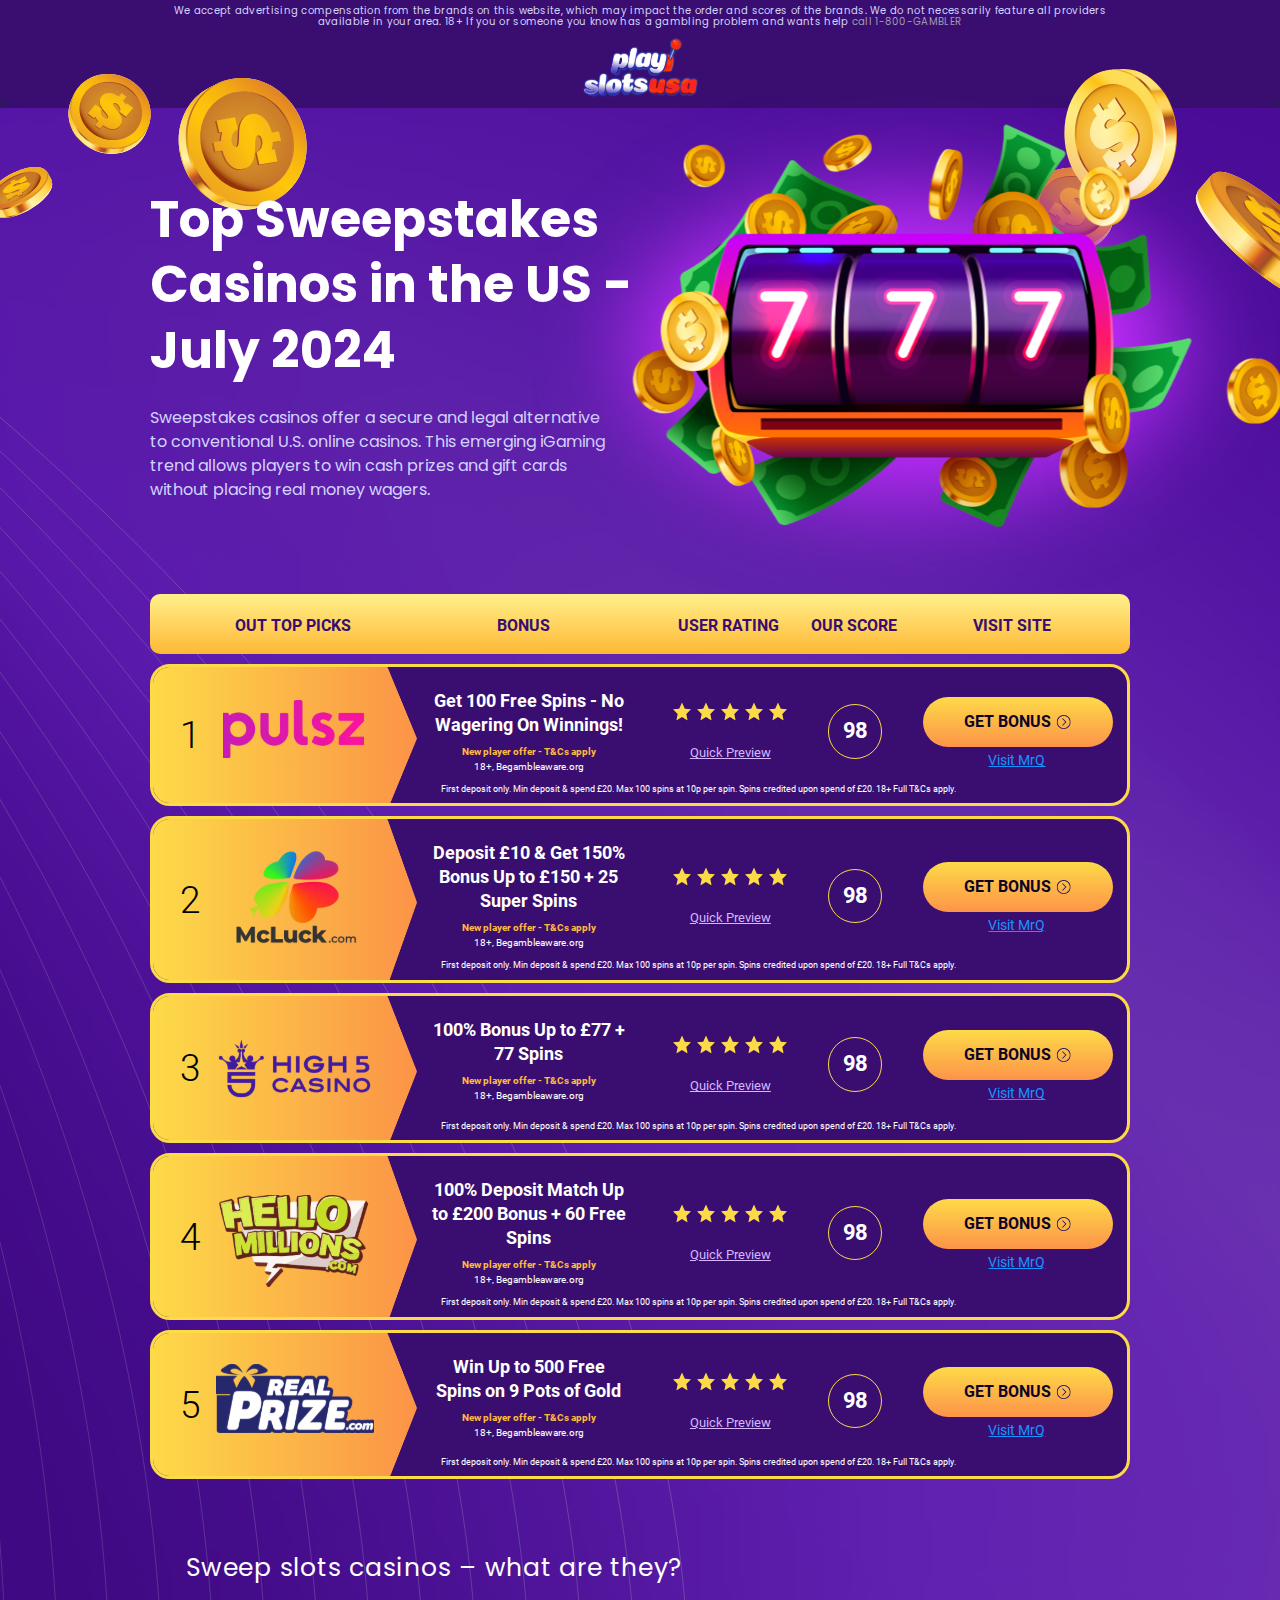
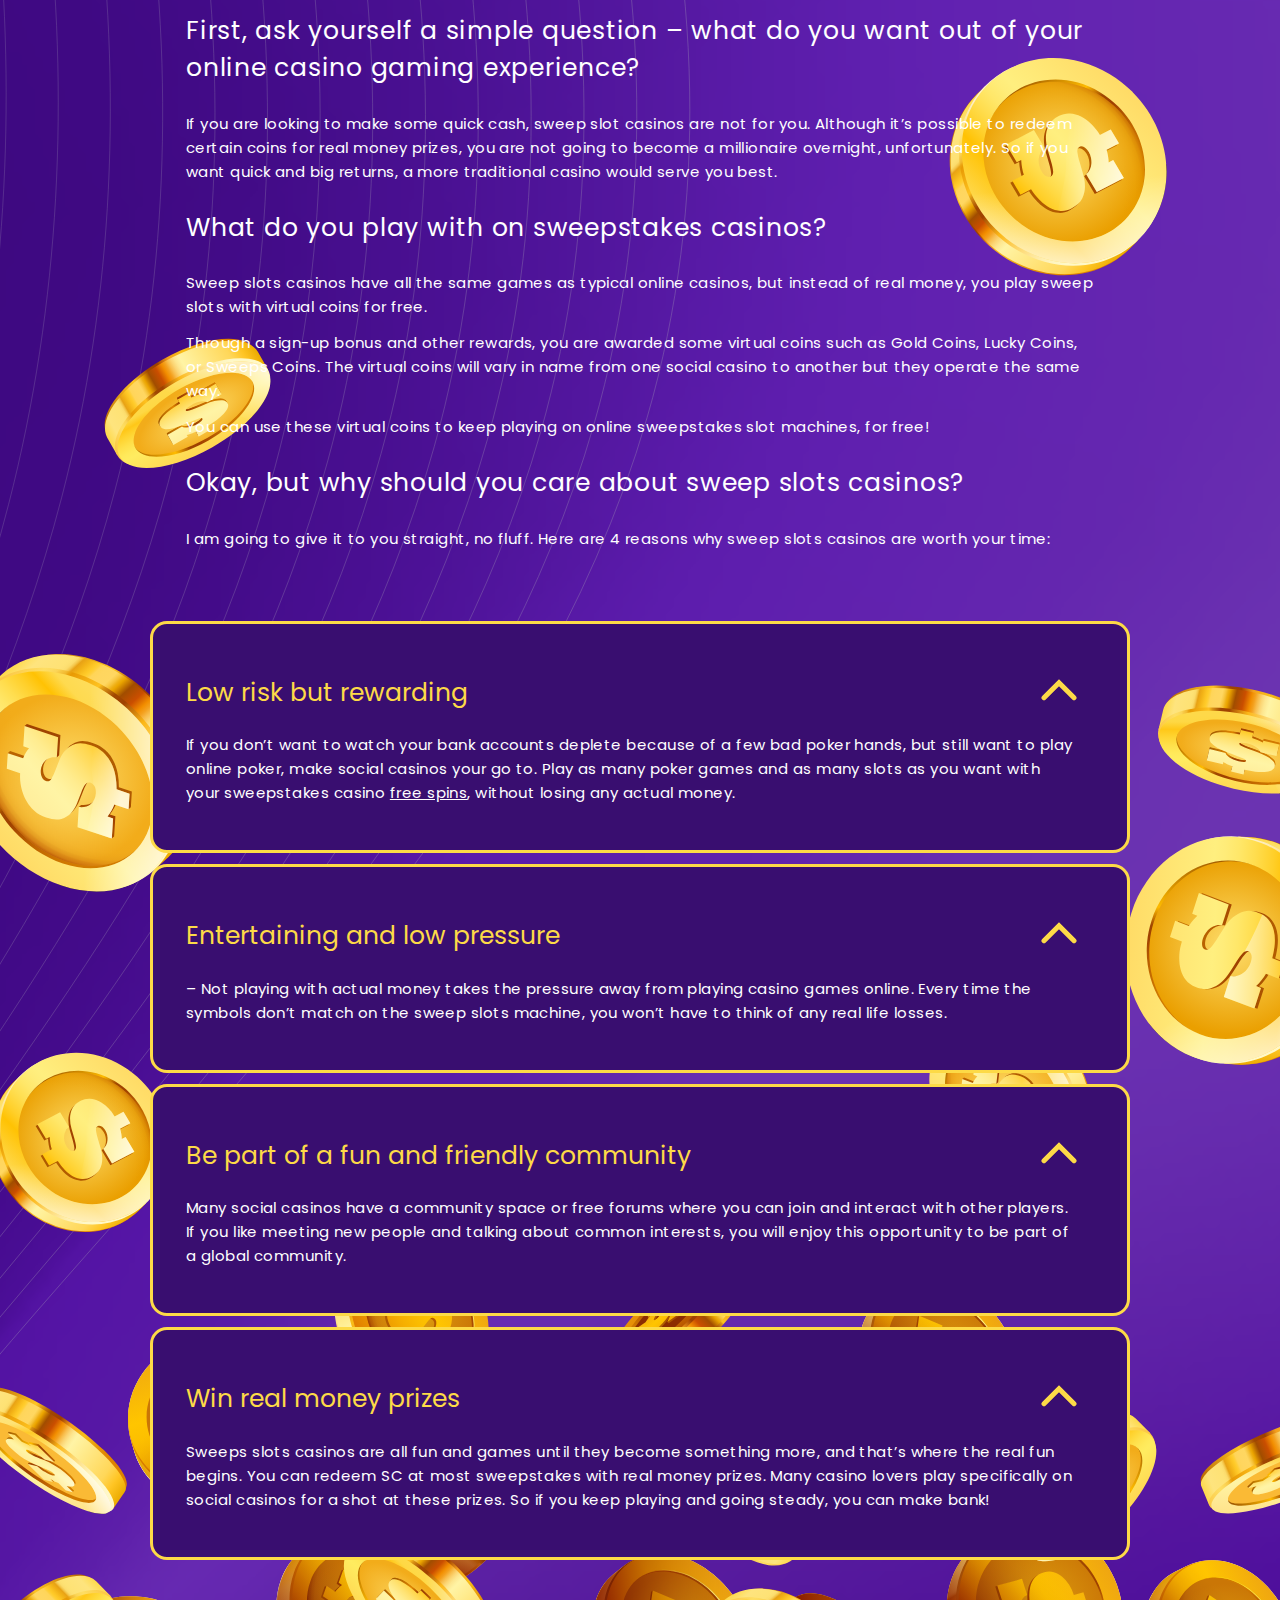
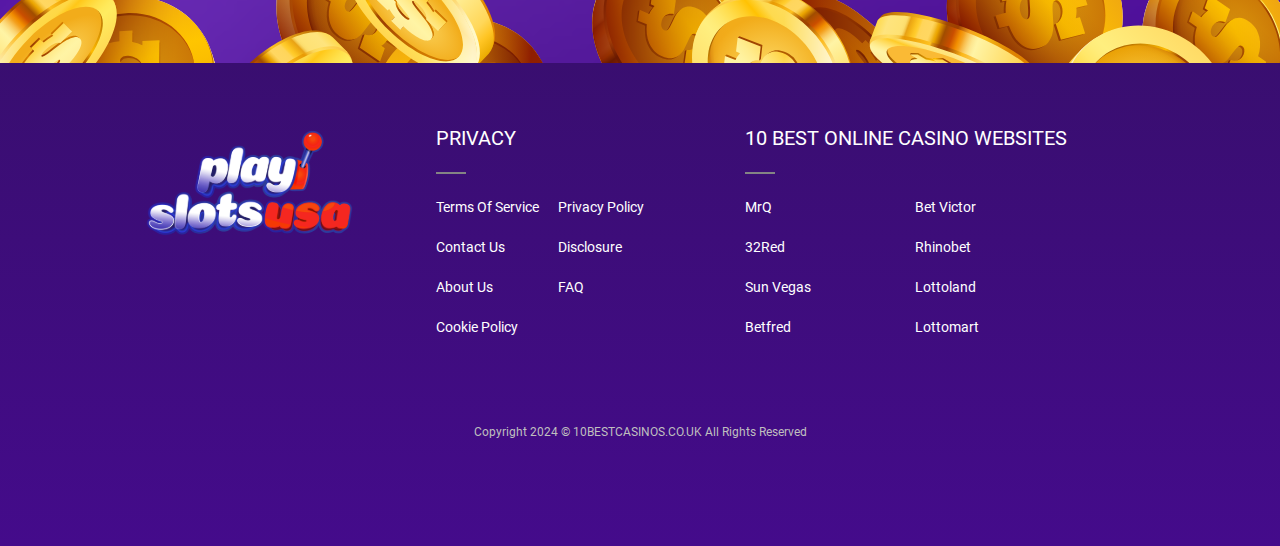
==== commit cdb507ee: "Add files via upload" ====
--- a/index.html
+++ b/index.html
@@ -4,8 +4,8 @@
    <meta charset="UTF-8">
    <meta http-equiv="X-UA-Compatible" content="IE=edge">
    <meta name="viewport" content="width=device-width, initial-scale=1.0">
-   <link rel="stylesheet" href="files/lazy-load-for-images/lazy-load-for-images.css?_v=20240724000329">
-   <link rel="stylesheet" href="css/style.min.css?_v=20240724000329">
+   <link rel="stylesheet" href="files/lazy-load-for-images/lazy-load-for-images.css?_v=20240801115243">
+   <link rel="stylesheet" href="css/style.min.css?_v=20240801115243">
    <link rel="icon" type="image/svg+xml" href="images/svg/favicon.svg">
    <title>Top Sweepstakes Casinos in the US - July 2024</title>
 </head>
@@ -390,11 +390,11 @@
 
    </div>
 
-   <script src="js/script.min.js?_v=20240724000329"></script>
-
-   <!--<script src="files/js/jquery-3.6.1.min.js?_v=20240724000329"></script>-->
-
-   <script src="files/lazy-load-for-images/lazy-load-for-images.js?_v=20240724000329"></script>
+   <script src="js/script.min.js?_v=20240801115243"></script>
+
+   <!--<script src="files/js/jquery-3.6.1.min.js?_v=20240801115243"></script>-->
+
+   <script src="files/lazy-load-for-images/lazy-load-for-images.js?_v=20240801115243"></script>
 
 </body>
 </html>--- a/files/lazy-load-for-images/lazy-load-for-images.css
+++ b/files/lazy-load-for-images/lazy-load-for-images.css
@@ -0,0 +1,47 @@
+.wrap-lazy-load-image {
+    /*background-color: #f5f5f5;
+    overflow: hidden;*/
+    position: relative;
+}
+.wrap-lazy-load-image img,
+.wrap-lazy-load-image.img-loaded .sk-spinner-pulse {
+	opacity: 0;
+}
+.wrap-lazy-load-image img {
+    transition: 0.3s ease 0s;
+}
+.wrap-lazy-load-image.img-loaded img {
+    opacity: 1;
+}
+
+/* Spinner */
+.sk-spinner-pulse {
+	animation: sk-spinner-pulse 1s infinite ease-in-out;
+	background-color: #333;
+	border-radius: 100%;
+	left: 50%;
+	height: 50px;
+	margin-left: -25px;
+	margin-top: -25px;
+	position: absolute;
+	top: 50%;
+	width: 50px;
+}
+@-webkit-keyframes sk-spinner-pulse {
+	0% {
+		transform: scale(0);
+	}
+	100% {
+		opacity: 0;
+		transform: scale(1);
+	}
+}
+@keyframes sk-spinner-pulse {
+	0% {
+		transform: scale(0);
+	}
+	100% {
+		opacity: 0;
+		transform: scale(1);
+	}
+}--- a/css/style.min.css
+++ b/css/style.min.css
@@ -1 +1 @@
-@charset "UTF-8";@font-face{font-family:Roboto;font-style:normal;font-weight:300;font-display:swap;src:url(../files/fonts/Roboto/300/cyrillic-ext.woff2) format("woff2");unicode-range:U+0460-052F,U+1C80-1C88,U+20B4,U+2DE0-2DFF,U+A640-A69F,U+FE2E-FE2F}@font-face{font-family:Roboto;font-style:normal;font-weight:300;font-display:swap;src:url(../files/fonts/Roboto/300/cyrillic.woff2) format("woff2");unicode-range:U+0301,U+0400-045F,U+0490-0491,U+04B0-04B1,U+2116}@font-face{font-family:Roboto;font-style:normal;font-weight:300;font-display:swap;src:url(../files/fonts/Roboto/300/greek-ext.woff2) format("woff2");unicode-range:U+1F00-1FFF}@font-face{font-family:Roboto;font-style:normal;font-weight:300;font-display:swap;src:url(../files/fonts/Roboto/300/greek.woff2) format("woff2");unicode-range:U+0370-03FF}@font-face{font-family:Roboto;font-style:normal;font-weight:300;font-display:swap;src:url(../files/fonts/Roboto/300/vietnamese.woff2) format("woff2");unicode-range:U+0102-0103,U+0110-0111,U+0128-0129,U+0168-0169,U+01A0-01A1,U+01AF-01B0,U+0300-0301,U+0303-0304,U+0308-0309,U+0323,U+0329,U+1EA0-1EF9,U+20AB}@font-face{font-family:Roboto;font-style:normal;font-weight:300;font-display:swap;src:url(../files/fonts/Roboto/300/latin-ext.woff2) format("woff2");unicode-range:U+0100-02AF,U+0304,U+0308,U+0329,U+1E00-1E9F,U+1EF2-1EFF,U+2020,U+20A0-20AB,U+20AD-20CF,U+2113,U+2C60-2C7F,U+A720-A7FF}@font-face{font-family:Roboto;font-style:normal;font-weight:300;font-display:swap;src:url(../files/fonts/Roboto/300/latin.woff2) format("woff2");unicode-range:U+0000-00FF,U+0131,U+0152-0153,U+02BB-02BC,U+02C6,U+02DA,U+02DC,U+0304,U+0308,U+0329,U+2000-206F,U+2074,U+20AC,U+2122,U+2191,U+2193,U+2212,U+2215,U+FEFF,U+FFFD}@font-face{font-family:Roboto;font-style:normal;font-weight:400;font-display:swap;src:url(../files/fonts/Roboto/400/cyrillic-ext.woff2) format("woff2");unicode-range:U+0460-052F,U+1C80-1C88,U+20B4,U+2DE0-2DFF,U+A640-A69F,U+FE2E-FE2F}@font-face{font-family:Roboto;font-style:normal;font-weight:400;font-display:swap;src:url(../files/fonts/Roboto/400/cyrillic.woff2) format("woff2");unicode-range:U+0301,U+0400-045F,U+0490-0491,U+04B0-04B1,U+2116}@font-face{font-family:Roboto;font-style:normal;font-weight:400;font-display:swap;src:url(../files/fonts/Roboto/400/greek-ext.woff2) format("woff2");unicode-range:U+1F00-1FFF}@font-face{font-family:Roboto;font-style:normal;font-weight:400;font-display:swap;src:url(../files/fonts/Roboto/400/greek.woff2) format("woff2");unicode-range:U+0370-03FF}@font-face{font-family:Roboto;font-style:normal;font-weight:400;font-display:swap;src:url(../files/fonts/Roboto/400/vietnamese.woff2) format("woff2");unicode-range:U+0102-0103,U+0110-0111,U+0128-0129,U+0168-0169,U+01A0-01A1,U+01AF-01B0,U+0300-0301,U+0303-0304,U+0308-0309,U+0323,U+0329,U+1EA0-1EF9,U+20AB}@font-face{font-family:Roboto;font-style:normal;font-weight:400;font-display:swap;src:url(../files/fonts/Roboto/400/latin-ext.woff2) format("woff2");unicode-range:U+0100-02AF,U+0304,U+0308,U+0329,U+1E00-1E9F,U+1EF2-1EFF,U+2020,U+20A0-20AB,U+20AD-20CF,U+2113,U+2C60-2C7F,U+A720-A7FF}@font-face{font-family:Roboto;font-style:normal;font-weight:400;font-display:swap;src:url(../files/fonts/Roboto/400/latin.woff2) format("woff2");unicode-range:U+0000-00FF,U+0131,U+0152-0153,U+02BB-02BC,U+02C6,U+02DA,U+02DC,U+0304,U+0308,U+0329,U+2000-206F,U+2074,U+20AC,U+2122,U+2191,U+2193,U+2212,U+2215,U+FEFF,U+FFFD}@font-face{font-family:Roboto;font-style:normal;font-weight:500;font-display:swap;src:url(../files/fonts/Roboto/500/cyrillic-ext.woff2) format("woff2");unicode-range:U+0460-052F,U+1C80-1C88,U+20B4,U+2DE0-2DFF,U+A640-A69F,U+FE2E-FE2F}@font-face{font-family:Roboto;font-style:normal;font-weight:500;font-display:swap;src:url(../files/fonts/Roboto/500/cyrillic.woff2) format("woff2");unicode-range:U+0301,U+0400-045F,U+0490-0491,U+04B0-04B1,U+2116}@font-face{font-family:Roboto;font-style:normal;font-weight:500;font-display:swap;src:url(../files/fonts/Roboto/500/greek-ext.woff2) format("woff2");unicode-range:U+1F00-1FFF}@font-face{font-family:Roboto;font-style:normal;font-weight:500;font-display:swap;src:url(../files/fonts/Roboto/500/greek.woff2) format("woff2");unicode-range:U+0370-03FF}@font-face{font-family:Roboto;font-style:normal;font-weight:500;font-display:swap;src:url(../files/fonts/Roboto/500/vietnamese.woff2) format("woff2");unicode-range:U+0102-0103,U+0110-0111,U+0128-0129,U+0168-0169,U+01A0-01A1,U+01AF-01B0,U+0300-0301,U+0303-0304,U+0308-0309,U+0323,U+0329,U+1EA0-1EF9,U+20AB}@font-face{font-family:Roboto;font-style:normal;font-weight:500;font-display:swap;src:url(../files/fonts/Roboto/500/latin-ext.woff2) format("woff2");unicode-range:U+0100-02AF,U+0304,U+0308,U+0329,U+1E00-1E9F,U+1EF2-1EFF,U+2020,U+20A0-20AB,U+20AD-20CF,U+2113,U+2C60-2C7F,U+A720-A7FF}@font-face{font-family:Roboto;font-style:normal;font-weight:500;font-display:swap;src:url(../files/fonts/Roboto/500/latin.woff2) format("woff2");unicode-range:U+0000-00FF,U+0131,U+0152-0153,U+02BB-02BC,U+02C6,U+02DA,U+02DC,U+0304,U+0308,U+0329,U+2000-206F,U+2074,U+20AC,U+2122,U+2191,U+2193,U+2212,U+2215,U+FEFF,U+FFFD}@font-face{font-family:Roboto;font-style:normal;font-weight:700;font-display:swap;src:url(../files/fonts/Roboto/700/cyrillic-ext.woff2) format("woff2");unicode-range:U+0460-052F,U+1C80-1C88,U+20B4,U+2DE0-2DFF,U+A640-A69F,U+FE2E-FE2F}@font-face{font-family:Roboto;font-style:normal;font-weight:700;font-display:swap;src:url(../files/fonts/Roboto/700/cyrillic.woff2) format("woff2");unicode-range:U+0301,U+0400-045F,U+0490-0491,U+04B0-04B1,U+2116}@font-face{font-family:Roboto;font-style:normal;font-weight:700;font-display:swap;src:url(../files/fonts/Roboto/700/greek-ext.woff2) format("woff2");unicode-range:U+1F00-1FFF}@font-face{font-family:Roboto;font-style:normal;font-weight:700;font-display:swap;src:url(../files/fonts/Roboto/700/greek.woff2) format("woff2");unicode-range:U+0370-03FF}@font-face{font-family:Roboto;font-style:normal;font-weight:700;font-display:swap;src:url(../files/fonts/Roboto/700/vietnamese.woff2) format("woff2");unicode-range:U+0102-0103,U+0110-0111,U+0128-0129,U+0168-0169,U+01A0-01A1,U+01AF-01B0,U+0300-0301,U+0303-0304,U+0308-0309,U+0323,U+0329,U+1EA0-1EF9,U+20AB}@font-face{font-family:Roboto;font-style:normal;font-weight:700;font-display:swap;src:url(../files/fonts/Roboto/700/latin-ext.woff2) format("woff2");unicode-range:U+0100-02AF,U+0304,U+0308,U+0329,U+1E00-1E9F,U+1EF2-1EFF,U+2020,U+20A0-20AB,U+20AD-20CF,U+2113,U+2C60-2C7F,U+A720-A7FF}@font-face{font-family:Roboto;font-style:normal;font-weight:700;font-display:swap;src:url(../files/fonts/Roboto/700/latin.woff2) format("woff2");unicode-range:U+0000-00FF,U+0131,U+0152-0153,U+02BB-02BC,U+02C6,U+02DA,U+02DC,U+0304,U+0308,U+0329,U+2000-206F,U+2074,U+20AC,U+2122,U+2191,U+2193,U+2212,U+2215,U+FEFF,U+FFFD}@font-face{font-family:Poppins;font-style:normal;font-weight:400;font-display:swap;src:url(../files/fonts/Poppins/400/latin-ext.woff2) format("woff2");unicode-range:U+0100-02AF,U+0304,U+0308,U+0329,U+1E00-1E9F,U+1EF2-1EFF,U+2020,U+20A0-20AB,U+20AD-20C0,U+2113,U+2C60-2C7F,U+A720-A7FF}@font-face{font-family:Poppins;font-style:normal;font-weight:400;font-display:swap;src:url(../files/fonts/Poppins/400/latin.woff2) format("woff2");unicode-range:U+0000-00FF,U+0131,U+0152-0153,U+02BB-02BC,U+02C6,U+02DA,U+02DC,U+0304,U+0308,U+0329,U+2000-206F,U+2074,U+20AC,U+2122,U+2191,U+2193,U+2212,U+2215,U+FEFF,U+FFFD}@font-face{font-family:Poppins;font-style:normal;font-weight:700;font-display:swap;src:url(../files/fonts/Poppins/700/latin-ext.woff2) format("woff2");unicode-range:U+0100-02AF,U+0304,U+0308,U+0329,U+1E00-1E9F,U+1EF2-1EFF,U+2020,U+20A0-20AB,U+20AD-20C0,U+2113,U+2C60-2C7F,U+A720-A7FF}@font-face{font-family:Poppins;font-style:normal;font-weight:700;font-display:swap;src:url(../files/fonts/Poppins/700/latin.woff2) format("woff2");unicode-range:U+0000-00FF,U+0131,U+0152-0153,U+02BB-02BC,U+02C6,U+02DA,U+02DC,U+0304,U+0308,U+0329,U+2000-206F,U+2074,U+20AC,U+2122,U+2191,U+2193,U+2212,U+2215,U+FEFF,U+FFFD}*,::after,::before{box-sizing:border-box;margin:0;padding:0}button{background:0 0;border:none;cursor:pointer}img,picture{height:auto;max-width:100%;vertical-align:top}/*! normalize.css v8.0.1 | MIT License | github.com/necolas/normalize.css */html{line-height:1.15;-webkit-text-size-adjust:100%}body{margin:0}main{display:block}h1{font-size:2em;margin:.67em 0}hr{box-sizing:content-box;height:0;overflow:visible}pre{font-family:monospace,monospace;font-size:1em}a{background-color:transparent}abbr[title]{border-bottom:none;text-decoration:underline;-webkit-text-decoration:underline dotted;text-decoration:underline dotted}b,strong{font-weight:700}code,kbd,samp{font-family:monospace,monospace;font-size:1em}small{font-size:80%}sub,sup{font-size:75%;line-height:0;position:relative;vertical-align:baseline}sub{bottom:-.25em}sup{top:-.5em}img{border-style:none}button,input,optgroup,select,textarea{font-family:inherit;font-size:100%;line-height:1.15;margin:0}button,input{overflow:visible}button,select{text-transform:none}[type=button],[type=reset],[type=submit],button{-webkit-appearance:button}[type=button]::-moz-focus-inner,[type=reset]::-moz-focus-inner,[type=submit]::-moz-focus-inner,button::-moz-focus-inner{border-style:none;padding:0}[type=button]:-moz-focusring,[type=reset]:-moz-focusring,[type=submit]:-moz-focusring,button:-moz-focusring{outline:1px dotted ButtonText}fieldset{padding:.35em .75em .625em}legend{box-sizing:border-box;color:inherit;display:table;max-width:100%;padding:0;white-space:normal}progress{vertical-align:baseline}textarea{overflow:auto}[type=checkbox],[type=radio]{box-sizing:border-box;padding:0}[type=number]::-webkit-inner-spin-button,[type=number]::-webkit-outer-spin-button{height:auto}[type=search]{-webkit-appearance:textfield;outline-offset:-2px}[type=search]::-webkit-search-decoration{-webkit-appearance:none}::-webkit-file-upload-button{-webkit-appearance:button;font:inherit}details{display:block}summary{display:list-item}template{display:none}[hidden]{display:none}body,html{height:100%}.wrapper{display:flex;flex-direction:column;min-height:100vh;overflow-y:hidden;overflow-x:visible}main.main{flex:1;position:relative}body{background-color:#321364;color:#fff;font-family:Roboto,sans-serif;font-size:16px;font-style:normal;font-weight:400;line-height:24px;margin:0;overflow-x:hidden}body._lock{overflow:hidden}body p:not(:last-child){margin-bottom:18px}.n_container{margin-left:auto;margin-right:auto;max-width:1030px;padding-left:25px;padding-right:25px}h1,h2,h3,h4,h5,h6{font-weight:700}.n_object-fit{left:0;height:100%;-o-object-fit:cover;object-fit:cover;position:absolute;top:0;width:100%;z-index:1}.block{margin-bottom:103px;margin-top:70px;width:100%}.block__item{background-color:#390e70;border:3px solid #fdda47;border-radius:17px;margin-top:11px;padding:50px 33px 45px}.block__title{background-color:transparent;border:none;cursor:pointer;font-size:25px;font-weight:400;line-height:37.5px;padding-left:24px;position:relative;text-align:left;width:100%}.block__content{font-family:Poppins,sans-serif;font-size:15px;font-weight:400;line-height:24px;letter-spacing:.45px;padding-right:20px;padding-top:22px}.block__text{overflow:hidden}.block__text p{margin-bottom:12px!important}.block__text p:last-child{margin-bottom:0!important}.block__text ol li,.block__text ul li{list-style-position:inside}.block__text ol li:not(:last-child),.block__text ul li:not(:last-child){margin-bottom:6px}.block__text ul li{list-style:none;padding-left:16px;position:relative}.block__text ul li::before{background-color:#fff;border-radius:50%;content:"";display:block;height:3px;left:4px;position:absolute;top:10px;width:3px}.block__text ol li{padding-left:1px}.block._init .block__title{color:#fdda47;font-family:Poppins,sans-serif;padding-left:0;padding-right:70px;position:relative}.block._init .block__title::after{content:url("data:image/svg+xml;charset=UTF-8,%3csvg width='36' height='22' viewBox='0 0 36 22' fill='none' xmlns='http://www.w3.org/2000/svg'%3e%3cpath d='M3 3L18 18L33 3' stroke='%23FDDA47' stroke-width='5' stroke-linecap='round'/%3e%3c/svg%3e");position:absolute;right:17px;top:50%;transform:translateY(-50%);transition:.3s}.block._init .block__title._active::after{top:calc(50% - 6px);transform:translateY(-50%) scale(1,-1)}a{color:inherit;transition:color .3s;text-decoration:none}.header{padding-bottom:7px;padding-top:5px;position:relative}.header::before{background-color:#390e70;border-bottom-left-radius:20px;border-bottom-right-radius:20px;bottom:0;left:0;content:"";position:absolute;right:0;top:0;width:100%;z-index:-1}.header .n_container{position:relative}.header p{color:#d3d3ff;font-family:Poppins,sans-serif;font-size:10px;font-weight:400;line-height:11px;letter-spacing:.3000000119px;margin:0!important;text-align:center}.header p span{color:#a09bb0}.header__blockLogo{height:65px;margin:9px auto 0;width:117px}.header__blockLogo img,.header__blockLogo svg{max-height:100%;max-width:100%}.first-screen{position:relative;z-index:1}.first-screen .n_container{position:relative}.first-screen__content{max-width:50%;padding-bottom:92px;padding-top:79px}.first-screen__content h1{font-family:Poppins,sans-serif;font-size:50.25px;font-weight:700;line-height:65.3px;margin:0 0 23px;position:relative;z-index:2}.first-screen__content p{color:#d3d3ff;font-family:Poppins,sans-serif;font-size:16px;line-height:24px;max-width:470px;margin:0}.blocks{counter-reset:section;position:relative}.blocks__head{border-radius:10px;background:linear-gradient(180deg,#fff08b 0,#ffb835 100%);display:flex;height:60px;margin-bottom:10px}.blocks__head .blocks__column{align-items:center;display:flex;justify-content:center;min-height:auto;padding-bottom:0;padding-top:0}.blocks__head .blocks__column.out-top-picks{width:calc(26% - 5px)}.blocks__head .blocks__column.out-top-picks h3{display:table;margin-left:auto;margin-right:20px}.blocks__head .blocks__column.bonus{width:calc(31% - 3px)}.blocks__head .blocks__column.user-rating{flex:0 0 130px;width:130px}.blocks__head .blocks__column.our-score{width:calc(14% + 1px)}.blocks__head .blocks__column.our-score h3{margin-left:-8px}.blocks__head .blocks__column.visit-site{flex:0 0 207px;width:207px}.blocks__head .blocks__column.visit-site h3{margin-right:28px}.blocks__head .blocks__column h1,.blocks__head .blocks__column h2,.blocks__head .blocks__column h3,.blocks__head .blocks__column h4,.blocks__head .blocks__column h5,.blocks__head .blocks__column h6{color:#390e70;font-size:16px;font-weight:700;line-height:18px;margin-top:4px;padding:12px;text-transform:uppercase;text-align:center}.blocks__wrap-block{position:relative}.blocks__wrap-block .best-choice-icon{pointer-events:none;-webkit-user-select:none;-moz-user-select:none;user-select:none;display:none;left:-20px;position:absolute;transform:translateY(-50%);top:50%;z-index:2}.blocks__wrap-block::before{color:#000;counter-increment:section;content:counter(section);left:calc(3% + 1px);font-size:37px;font-weight:300;line-height:43px;position:absolute;pointer-events:none;transform:translateY(-50%);top:50%;z-index:2}.blocks__wrap-block.best-choice::before{opacity:0}.blocks__wrap-block.best-choice .best-choice-icon{display:block}.blocks__block{background-color:#390e70;overflow:hidden}.blocks__columns{display:flex;height:100%}.blocks__column{box-sizing:border-box;height:auto;padding-bottom:10px;padding-top:22px;position:relative;z-index:1}.blocks__column.block-logo{align-items:center;display:flex;justify-content:center;position:relative;width:calc(26% - 5px)}.blocks__column.block-logo::after,.blocks__column.block-logo::before{content:"";position:absolute}.blocks__column.block-logo::before{background:linear-gradient(90deg,#fdda48 0,#fb9b47 100%);border-bottom-left-radius:20px;border-top-left-radius:20px;bottom:0;left:0;height:140%;top:0;width:100%;z-index:0}.blocks__column.block-logo .wrap-logo{margin-bottom:14px;max-height:70px;margin-top:9px}.blocks__column.block-logo .wrap-logo.mcluck .logo{margin-top:-10%}.blocks__column.block-logo .logo{max-width:100%;padding-left:20px;padding-right:15px;position:relative;z-index:1}.blocks__column.block-logo .logo img,.blocks__column.block-logo .logo svg{max-height:50%;height:auto;max-width:4%}.blocks__column.block-logo .blocks__arrow{bottom:0;height:116%;position:absolute;right:0;top:0;transform:translateX(100%);width:30px}.blocks__column.block-bonus{padding-left:8px;padding-right:8px;width:calc(31% - 3px)}.blocks__column.block-bonus h5{color:#ffc029;font-size:16px;font-weight:500;line-height:24px;margin-bottom:4px;text-transform:capitalize;text-align:center}.blocks__column.block-bonus h2{color:#fff;font-size:18px;line-height:24px;margin:0 auto;max-width:200px;text-align:center}.blocks__column.block-bonus p{color:#fff;font-size:10px;line-height:15px;margin:7px 0 0;text-align:center}.blocks__column.block-bonus p span{color:#ffbd3d;display:table;margin-left:auto;margin-right:auto}.blocks__column.block-user-rating{align-items:center;display:flex;flex-direction:column;justify-content:center;flex:0 0 120px;width:120px}.blocks__column.block-user-rating img{margin-left:1px;margin-right:1px}.blocks__column.block-user-rating a{color:#d6b6ff;display:table;font-size:13px;line-height:14px;margin:20px auto 0;text-decoration-line:underline;text-align:center}.blocks__column.block-our-score{align-items:center;display:flex;justify-content:center;width:calc(14% + 1px)}.blocks__column.block-our-score .our-score{color:#000;font-size:10px;font-weight:700;line-height:normal;text-transform:uppercase;text-align:center}.blocks__column.block-visit-site{display:flex;flex-direction:column;justify-content:center;flex:0 0 207px;padding-right:13px;width:207px}.blocks__column.block-visit-site p{color:#fff;display:table!important;font-size:13px;font-weight:500;line-height:18px;margin-top:8px;text-align:center}.blocks__column.block-visit-site a:not(.blocks__btn){color:#1893ff;display:table;font-size:14px;line-height:normal;margin:2px auto 0;text-decoration-line:underline;text-align:center}.blocks__block-bottom-text{color:#fff;font-size:9px;line-height:10.5px;margin:0 0 9px;padding:0 15px;position:relative;text-align:center;width:100%;z-index:1}.blocks__circle p{color:#fff;font-size:21.8px;font-weight:700;line-height:21.8px;letter-spacing:-.68px;text-align:center}.blocks__btn{align-items:center;border-radius:50px;background:linear-gradient(180deg,#fdda48 0,#fd9448 100%);height:50px;color:#0d0428;font-size:16px;font-weight:700;line-height:16px;display:flex;justify-content:center;margin:3px;padding-left:12px;padding-right:12px;position:relative;text-transform:uppercase;text-align:center;width:190px;z-index:2}.blocks__btn img{margin-left:5px}.block-text{padding:35px 36px 0}.block-text h2{font-family:Poppins,sans-serif;font-size:25px;font-weight:400;line-height:37.5px;letter-spacing:.75px;margin:25px 0}.block-text p{font-family:Poppins,sans-serif;font-size:15px;font-weight:400;line-height:24px;letter-spacing:.4499999881px;margin:0 0 12px!important;text-align:left}.drum{pointer-events:none;position:absolute;right:0;top:-15px;z-index:1}.drum.desktop{max-width:78%;transform:translateX(20%)}.coins-header{pointer-events:none;position:absolute;z-index:0}.coins-header.left{left:0;top:-34px}.coins-header.right{right:0;top:-39px}.coins-header.desktop.left{max-width:24%}.coins-header.desktop.right{max-width:21%}.bg{bottom:0;left:50%;height:100%;-o-object-fit:cover;object-fit:cover;pointer-events:none;position:absolute;transform:translateX(-50%);width:100%;z-index:-1}.bg.desktop{top:0}.bg.mobile{opacity:.3}.coins-footer{bottom:-65px;left:50%;pointer-events:none;position:absolute;transform:translateX(-50%);z-index:-1}.footer{background:linear-gradient(180deg,#390e70 0,#440b8b 100%);padding-bottom:104px;padding-top:63px}.footer__block-logo{height:117px;width:209px}.footer__block-logo img{max-height:100%;max-width:100%}.footer .n_container{max-width:1040px}.footer__item{width:100%}.footer__item:nth-child(2){width:calc(46% - 146px)}.footer__item:nth-child(2) ul{max-width:244px}.footer__item:nth-child(3){width:calc(54% - 146px)}.footer__item:nth-child(3) ul{max-width:340px}.footer__item h1,.footer__item h2,.footer__item h3,.footer__item h4,.footer__item h5,.footer__item h6{font-size:20px;font-weight:400;line-height:24px;text-transform:uppercase}.footer__item h1::after,.footer__item h2::after,.footer__item h3::after,.footer__item h4::after,.footer__item h5::after,.footer__item h6::after{background-color:#848484;content:"";display:block;height:2px;margin-top:22px;width:30px}.footer__item ul{display:flex;flex-wrap:wrap;list-style:none;margin:13px -6px 0;width:100%}.footer__item ul li{color:#fff;font-size:14px;font-weight:400;line-height:16px;margin:12px 6px;width:calc(50% - 12px)}.footer__item ul li a{transition:color .3s ease 0s}.footer__item ul li a:hover{opacity:.7}.footer__copyright{margin-top:75px}.footer__copyright p{color:#bfbfbf;font-size:12px;line-height:20px;margin:0}@media screen and (min-width:401px){.bg.mobile{display:none}.coins-footer{bottom:-4.5%}.coins-footer.mobile{display:none}}@media screen and (min-width:461px){.footer__copyright p{text-align:center}}@media screen and (min-width:576px){.drum.mobile{display:none}.coins-header.mobile{display:none}.footer__items{display:flex;flex-wrap:wrap}}@media screen and (min-width:721px){.blocks__block{border-radius:20px;border:3px solid #fdda47;background-color:#390e70;margin-bottom:10px}.blocks__column.block-logo{background-color:#fdda48}.blocks__column.block-logo .logo{left:7%;padding-left:35px;padding-right:15px}.blocks__column.block-logo .logo.mobile{display:none}.blocks__column.block-logo .blocks__arrow.mobile{display:none}.blocks__column.block-bonus h5{display:none}.blocks__column.block-our-score .our-score{display:none}.blocks__column.block-visit-site p{display:none!important}.blocks__circle{align-items:center;border-radius:40px;border:2px solid #e8e8e8;background-color:transparent;display:flex;justify-content:center;height:60px;width:60px}.blocks__circle.another-color{border:1.36px solid #fdda47}}@media screen and (min-width:801px){.blocks__circle{height:54.5px;width:54.5px}.footer__items{flex-wrap:nowrap}.footer__item:nth-child(1){padding-right:10px;flex:0 0 291px;width:291px}}@media screen and (min-width:992px){body::-webkit-scrollbar{background:0 0;width:8px}body::-webkit-scrollbar-thumb{background-color:#5e1ead}}@media screen and (max-width:1200.98px){.blocks__column.block-bonus{padding-left:30px;padding-right:30px}}@media screen and (max-width:1024.98px){.first-screen__content{max-width:48%}.first-screen__content h1{font-size:38px;line-height:48px}.drum.desktop{transform:translate(20%,-50%);top:50%}}@media screen and (max-width:991.98px){.footer__item:nth-child(2){width:calc(50% - 140px)}.footer__item:nth-child(2) ul{max-width:360px}.footer__item:nth-child(3){width:calc(50% - 130px)}.footer__item:nth-child(3) ul{max-width:360px}}@media screen and (max-width:900.98px){.blocks__head .blocks__column.bonus{width:calc(30% - 3px)}.blocks__head .blocks__column.bonus h3{transform:translateX(30%)}.blocks__head .blocks__column.user-rating{flex:0 0 160px;width:160px}.blocks__head .blocks__column.user-rating h3 span{display:table;margin-left:auto;margin-right:auto}.blocks__head .blocks__column.our-score{display:none}.blocks__wrap-block.best-choice .best-choice-icon{width:60px}.blocks__column.block-bonus{align-items:center;display:flex;flex-direction:column;justify-content:center;padding-left:50px;padding-right:0;width:calc(30% - 3px)}.blocks__column.block-user-rating{flex:0 0 160px;width:160px}.blocks__column.block-our-score{padding-bottom:12px;padding-top:0;width:100%}}@media screen and (max-width:800.98px){.blocks__column.block-user-rating img{height:15px;margin-left:0;margin-right:0;width:15px}.blocks__column.block-user-rating a{margin-top:5px}.blocks__circle p{font-size:26px;font-weight:500;line-height:26px}.footer__item:nth-child(1){margin-bottom:50px}.footer__item:nth-child(2){width:50%}.footer__item:nth-child(3){width:50%}}@media screen and (max-width:720.98px){.n_container{padding-left:15px;padding-right:15px}.blocks__head{display:none}.blocks__wrap-block{margin-left:-15px;margin-right:-15px}.blocks__wrap-block::before{display:none}.blocks__wrap-block.best-choice .best-choice-icon{display:none}.blocks__block{margin-bottom:10px;position:relative}.blocks__block::before{background-color:#fdda47;content:"";display:block;height:2px;position:absolute;width:100%;z-index:2}.blocks__block::before{bottom:0}.blocks__column.block-logo{background-color:#360063;display:block;height:100%;padding-bottom:0;width:100%}.blocks__column.block-logo::before{background:linear-gradient(270deg,#5b1da7 7.8%,#360063 100%);top:0}.blocks__column.block-logo .wrap-logo{align-items:center;display:flex;justify-content:center;height:68px;width:100%}.blocks__column.block-logo .logo.dekstop{display:none}.blocks__column.block-logo .blocks__arrow{right:1px}.blocks__column.block-logo .blocks__arrow.dekstop{display:none}.blocks__column.block-bonus{height:100%;margin-bottom:auto;margin-top:auto;padding-left:35px;padding-right:15px;width:100%}.blocks__column.block-bonus h2{color:#fff;font-size:14px;line-height:21px;margin-bottom:22px}.blocks__column.block-bonus p{display:none}.blocks__column.block-user-rating{flex-direction:row;flex:0 1 100%;padding-top:0;width:100%}.blocks__column.block-user-rating .wrap-stars{display:flex;margin:-18px 22px 0 0;order:-1}.blocks__column.block-user-rating a{display:none}.blocks__column.block-our-score{width:auto}.blocks__column.block-our-score .our-score{color:#fff;margin-top:3px}.blocks__column.block-visit-site{padding-bottom:0;padding-top:0;flex:0 1 100%;width:100%}.blocks__column.block-visit-site .blocks__wrap-btn{margin:0 auto}.blocks__column.block-visit-site a:not(.blocks__btn){display:none}.blocks__block-bottom-text{color:#fff;font-size:7px}.blocks__circle p{color:#fff;font-size:30px;font-weight:500;line-height:30px}.blocks__btn{height:44px;font-size:15px;line-height:15px}}@media screen and (max-width:720.98px) and (max-width:360.98px){.blocks__column.block-user-rating .wrap-stars{margin-right:0}}@media screen and (max-width:575.98px){.block{margin-bottom:33px;margin-top:26px}.block__item{margin-top:10px;padding:14px 19px 18px}.block__content{padding-right:0;padding-top:9px}.first-screen__content{max-width:100%;padding-bottom:24px;padding-top:23px}.first-screen__content .wrap-title{min-height:151px}.first-screen__content h1{font-size:25px;line-height:30px;letter-spacing:1.4099999666px;max-width:50%}.first-screen__content p{max-width:100%;font-size:15px;line-height:22px}.blocks__column.block-bonus h5{font-size:14px;line-height:14px}.blocks__column.block-bonus h2{margin-bottom:4px}.blocks__column.block-user-rating img{height:13px;width:13px}.blocks__column.block-visit-site p{color:#fff;font-size:11px;line-height:16px;margin-top:5px}.blocks__btn{height:30px;font-size:12px;line-height:12px}.blocks__btn img{display:none}.block-text{padding:21px 0 0}.block-text h2{margin:11px 0}.drum.desktop{display:none}.drum.mobile{top:-40px}.coins-header.left{top:-37px}.coins-header.right{top:-32px}.coins-header.desktop{display:none}.footer{padding:37px 30px 67px}.footer__item{margin-bottom:40px}.footer__item:nth-child(1){margin-bottom:20px}.footer__item:nth-child(2){margin-bottom:45px;width:100%}.footer__item:nth-child(2) ul{max-width:500px}.footer__item:nth-child(3){width:100%}.footer__item:nth-child(3) ul{max-width:500px}}@media screen and (max-width:460.98px){.footer__item ul{margin-left:0;margin-right:0}.footer__item ul li{margin-left:0;margin-right:0;width:100%}.footer__copyright{margin-top:46px}}@media screen and (max-width:420.98px){.first-screen__content h1{margin-bottom:1px}}@media screen and (max-width:400.98px){.bg.desktop{display:none}.coins-footer.desktop{display:none}}@media screen and (max-width:360.98px){.blocks__column.block-user-rating{transform:translateX(18px)}}+@charset "UTF-8";@font-face{font-family:Roboto;font-style:normal;font-weight:300;font-display:swap;src:url(../files/fonts/Roboto/300/cyrillic-ext.woff2) format("woff2");unicode-range:U+0460-052F,U+1C80-1C88,U+20B4,U+2DE0-2DFF,U+A640-A69F,U+FE2E-FE2F}@font-face{font-family:Roboto;font-style:normal;font-weight:300;font-display:swap;src:url(../files/fonts/Roboto/300/cyrillic.woff2) format("woff2");unicode-range:U+0301,U+0400-045F,U+0490-0491,U+04B0-04B1,U+2116}@font-face{font-family:Roboto;font-style:normal;font-weight:300;font-display:swap;src:url(../files/fonts/Roboto/300/greek-ext.woff2) format("woff2");unicode-range:U+1F00-1FFF}@font-face{font-family:Roboto;font-style:normal;font-weight:300;font-display:swap;src:url(../files/fonts/Roboto/300/greek.woff2) format("woff2");unicode-range:U+0370-03FF}@font-face{font-family:Roboto;font-style:normal;font-weight:300;font-display:swap;src:url(../files/fonts/Roboto/300/vietnamese.woff2) format("woff2");unicode-range:U+0102-0103,U+0110-0111,U+0128-0129,U+0168-0169,U+01A0-01A1,U+01AF-01B0,U+0300-0301,U+0303-0304,U+0308-0309,U+0323,U+0329,U+1EA0-1EF9,U+20AB}@font-face{font-family:Roboto;font-style:normal;font-weight:300;font-display:swap;src:url(../files/fonts/Roboto/300/latin-ext.woff2) format("woff2");unicode-range:U+0100-02AF,U+0304,U+0308,U+0329,U+1E00-1E9F,U+1EF2-1EFF,U+2020,U+20A0-20AB,U+20AD-20CF,U+2113,U+2C60-2C7F,U+A720-A7FF}@font-face{font-family:Roboto;font-style:normal;font-weight:300;font-display:swap;src:url(../files/fonts/Roboto/300/latin.woff2) format("woff2");unicode-range:U+0000-00FF,U+0131,U+0152-0153,U+02BB-02BC,U+02C6,U+02DA,U+02DC,U+0304,U+0308,U+0329,U+2000-206F,U+2074,U+20AC,U+2122,U+2191,U+2193,U+2212,U+2215,U+FEFF,U+FFFD}@font-face{font-family:Roboto;font-style:normal;font-weight:400;font-display:swap;src:url(../files/fonts/Roboto/400/cyrillic-ext.woff2) format("woff2");unicode-range:U+0460-052F,U+1C80-1C88,U+20B4,U+2DE0-2DFF,U+A640-A69F,U+FE2E-FE2F}@font-face{font-family:Roboto;font-style:normal;font-weight:400;font-display:swap;src:url(../files/fonts/Roboto/400/cyrillic.woff2) format("woff2");unicode-range:U+0301,U+0400-045F,U+0490-0491,U+04B0-04B1,U+2116}@font-face{font-family:Roboto;font-style:normal;font-weight:400;font-display:swap;src:url(../files/fonts/Roboto/400/greek-ext.woff2) format("woff2");unicode-range:U+1F00-1FFF}@font-face{font-family:Roboto;font-style:normal;font-weight:400;font-display:swap;src:url(../files/fonts/Roboto/400/greek.woff2) format("woff2");unicode-range:U+0370-03FF}@font-face{font-family:Roboto;font-style:normal;font-weight:400;font-display:swap;src:url(../files/fonts/Roboto/400/vietnamese.woff2) format("woff2");unicode-range:U+0102-0103,U+0110-0111,U+0128-0129,U+0168-0169,U+01A0-01A1,U+01AF-01B0,U+0300-0301,U+0303-0304,U+0308-0309,U+0323,U+0329,U+1EA0-1EF9,U+20AB}@font-face{font-family:Roboto;font-style:normal;font-weight:400;font-display:swap;src:url(../files/fonts/Roboto/400/latin-ext.woff2) format("woff2");unicode-range:U+0100-02AF,U+0304,U+0308,U+0329,U+1E00-1E9F,U+1EF2-1EFF,U+2020,U+20A0-20AB,U+20AD-20CF,U+2113,U+2C60-2C7F,U+A720-A7FF}@font-face{font-family:Roboto;font-style:normal;font-weight:400;font-display:swap;src:url(../files/fonts/Roboto/400/latin.woff2) format("woff2");unicode-range:U+0000-00FF,U+0131,U+0152-0153,U+02BB-02BC,U+02C6,U+02DA,U+02DC,U+0304,U+0308,U+0329,U+2000-206F,U+2074,U+20AC,U+2122,U+2191,U+2193,U+2212,U+2215,U+FEFF,U+FFFD}@font-face{font-family:Roboto;font-style:normal;font-weight:500;font-display:swap;src:url(../files/fonts/Roboto/500/cyrillic-ext.woff2) format("woff2");unicode-range:U+0460-052F,U+1C80-1C88,U+20B4,U+2DE0-2DFF,U+A640-A69F,U+FE2E-FE2F}@font-face{font-family:Roboto;font-style:normal;font-weight:500;font-display:swap;src:url(../files/fonts/Roboto/500/cyrillic.woff2) format("woff2");unicode-range:U+0301,U+0400-045F,U+0490-0491,U+04B0-04B1,U+2116}@font-face{font-family:Roboto;font-style:normal;font-weight:500;font-display:swap;src:url(../files/fonts/Roboto/500/greek-ext.woff2) format("woff2");unicode-range:U+1F00-1FFF}@font-face{font-family:Roboto;font-style:normal;font-weight:500;font-display:swap;src:url(../files/fonts/Roboto/500/greek.woff2) format("woff2");unicode-range:U+0370-03FF}@font-face{font-family:Roboto;font-style:normal;font-weight:500;font-display:swap;src:url(../files/fonts/Roboto/500/vietnamese.woff2) format("woff2");unicode-range:U+0102-0103,U+0110-0111,U+0128-0129,U+0168-0169,U+01A0-01A1,U+01AF-01B0,U+0300-0301,U+0303-0304,U+0308-0309,U+0323,U+0329,U+1EA0-1EF9,U+20AB}@font-face{font-family:Roboto;font-style:normal;font-weight:500;font-display:swap;src:url(../files/fonts/Roboto/500/latin-ext.woff2) format("woff2");unicode-range:U+0100-02AF,U+0304,U+0308,U+0329,U+1E00-1E9F,U+1EF2-1EFF,U+2020,U+20A0-20AB,U+20AD-20CF,U+2113,U+2C60-2C7F,U+A720-A7FF}@font-face{font-family:Roboto;font-style:normal;font-weight:500;font-display:swap;src:url(../files/fonts/Roboto/500/latin.woff2) format("woff2");unicode-range:U+0000-00FF,U+0131,U+0152-0153,U+02BB-02BC,U+02C6,U+02DA,U+02DC,U+0304,U+0308,U+0329,U+2000-206F,U+2074,U+20AC,U+2122,U+2191,U+2193,U+2212,U+2215,U+FEFF,U+FFFD}@font-face{font-family:Roboto;font-style:normal;font-weight:700;font-display:swap;src:url(../files/fonts/Roboto/700/cyrillic-ext.woff2) format("woff2");unicode-range:U+0460-052F,U+1C80-1C88,U+20B4,U+2DE0-2DFF,U+A640-A69F,U+FE2E-FE2F}@font-face{font-family:Roboto;font-style:normal;font-weight:700;font-display:swap;src:url(../files/fonts/Roboto/700/cyrillic.woff2) format("woff2");unicode-range:U+0301,U+0400-045F,U+0490-0491,U+04B0-04B1,U+2116}@font-face{font-family:Roboto;font-style:normal;font-weight:700;font-display:swap;src:url(../files/fonts/Roboto/700/greek-ext.woff2) format("woff2");unicode-range:U+1F00-1FFF}@font-face{font-family:Roboto;font-style:normal;font-weight:700;font-display:swap;src:url(../files/fonts/Roboto/700/greek.woff2) format("woff2");unicode-range:U+0370-03FF}@font-face{font-family:Roboto;font-style:normal;font-weight:700;font-display:swap;src:url(../files/fonts/Roboto/700/vietnamese.woff2) format("woff2");unicode-range:U+0102-0103,U+0110-0111,U+0128-0129,U+0168-0169,U+01A0-01A1,U+01AF-01B0,U+0300-0301,U+0303-0304,U+0308-0309,U+0323,U+0329,U+1EA0-1EF9,U+20AB}@font-face{font-family:Roboto;font-style:normal;font-weight:700;font-display:swap;src:url(../files/fonts/Roboto/700/latin-ext.woff2) format("woff2");unicode-range:U+0100-02AF,U+0304,U+0308,U+0329,U+1E00-1E9F,U+1EF2-1EFF,U+2020,U+20A0-20AB,U+20AD-20CF,U+2113,U+2C60-2C7F,U+A720-A7FF}@font-face{font-family:Roboto;font-style:normal;font-weight:700;font-display:swap;src:url(../files/fonts/Roboto/700/latin.woff2) format("woff2");unicode-range:U+0000-00FF,U+0131,U+0152-0153,U+02BB-02BC,U+02C6,U+02DA,U+02DC,U+0304,U+0308,U+0329,U+2000-206F,U+2074,U+20AC,U+2122,U+2191,U+2193,U+2212,U+2215,U+FEFF,U+FFFD}@font-face{font-family:Poppins;font-style:normal;font-weight:400;font-display:swap;src:url(../files/fonts/Poppins/400/latin-ext.woff2) format("woff2");unicode-range:U+0100-02AF,U+0304,U+0308,U+0329,U+1E00-1E9F,U+1EF2-1EFF,U+2020,U+20A0-20AB,U+20AD-20C0,U+2113,U+2C60-2C7F,U+A720-A7FF}@font-face{font-family:Poppins;font-style:normal;font-weight:400;font-display:swap;src:url(../files/fonts/Poppins/400/latin.woff2) format("woff2");unicode-range:U+0000-00FF,U+0131,U+0152-0153,U+02BB-02BC,U+02C6,U+02DA,U+02DC,U+0304,U+0308,U+0329,U+2000-206F,U+2074,U+20AC,U+2122,U+2191,U+2193,U+2212,U+2215,U+FEFF,U+FFFD}@font-face{font-family:Poppins;font-style:normal;font-weight:700;font-display:swap;src:url(../files/fonts/Poppins/700/latin-ext.woff2) format("woff2");unicode-range:U+0100-02AF,U+0304,U+0308,U+0329,U+1E00-1E9F,U+1EF2-1EFF,U+2020,U+20A0-20AB,U+20AD-20C0,U+2113,U+2C60-2C7F,U+A720-A7FF}@font-face{font-family:Poppins;font-style:normal;font-weight:700;font-display:swap;src:url(../files/fonts/Poppins/700/latin.woff2) format("woff2");unicode-range:U+0000-00FF,U+0131,U+0152-0153,U+02BB-02BC,U+02C6,U+02DA,U+02DC,U+0304,U+0308,U+0329,U+2000-206F,U+2074,U+20AC,U+2122,U+2191,U+2193,U+2212,U+2215,U+FEFF,U+FFFD}*,::after,::before{box-sizing:border-box;margin:0;padding:0}button{background:0 0;border:none;cursor:pointer}img,picture{height:auto;max-width:100%;vertical-align:top}/*! normalize.css v8.0.1 | MIT License | github.com/necolas/normalize.css */html{line-height:1.15;-webkit-text-size-adjust:100%}body{margin:0}main{display:block}h1{font-size:2em;margin:.67em 0}hr{box-sizing:content-box;height:0;overflow:visible}pre{font-family:monospace,monospace;font-size:1em}a{background-color:transparent}abbr[title]{border-bottom:none;text-decoration:underline;-webkit-text-decoration:underline dotted;text-decoration:underline dotted}b,strong{font-weight:700}code,kbd,samp{font-family:monospace,monospace;font-size:1em}small{font-size:80%}sub,sup{font-size:75%;line-height:0;position:relative;vertical-align:baseline}sub{bottom:-.25em}sup{top:-.5em}img{border-style:none}button,input,optgroup,select,textarea{font-family:inherit;font-size:100%;line-height:1.15;margin:0}button,input{overflow:visible}button,select{text-transform:none}[type=button],[type=reset],[type=submit],button{-webkit-appearance:button}[type=button]::-moz-focus-inner,[type=reset]::-moz-focus-inner,[type=submit]::-moz-focus-inner,button::-moz-focus-inner{border-style:none;padding:0}[type=button]:-moz-focusring,[type=reset]:-moz-focusring,[type=submit]:-moz-focusring,button:-moz-focusring{outline:1px dotted ButtonText}fieldset{padding:.35em .75em .625em}legend{box-sizing:border-box;color:inherit;display:table;max-width:100%;padding:0;white-space:normal}progress{vertical-align:baseline}textarea{overflow:auto}[type=checkbox],[type=radio]{box-sizing:border-box;padding:0}[type=number]::-webkit-inner-spin-button,[type=number]::-webkit-outer-spin-button{height:auto}[type=search]{-webkit-appearance:textfield;outline-offset:-2px}[type=search]::-webkit-search-decoration{-webkit-appearance:none}::-webkit-file-upload-button{-webkit-appearance:button;font:inherit}details{display:block}summary{display:list-item}template{display:none}[hidden]{display:none}body,html{height:100%}.wrapper{display:flex;flex-direction:column;min-height:100vh;overflow:hidden;position:relative}main.main{flex:1;overflow:visible;position:relative}body{background-color:#321364;color:#fff;font-family:Roboto,sans-serif;font-size:16px;font-style:normal;font-weight:400;line-height:24px;margin:0;overflow-x:hidden}body._lock{overflow:hidden}body p:not(:last-child){margin-bottom:18px}.n_container{margin-left:auto;margin-right:auto;max-width:1030px;padding-left:25px;padding-right:25px}h1,h2,h3,h4,h5,h6{font-weight:700}.n_object-fit{left:0;height:100%;-o-object-fit:cover;object-fit:cover;position:absolute;top:0;width:100%;z-index:1}.block{margin-bottom:103px;margin-top:70px;width:100%}.block__item{background-color:#390e70;border:3px solid #fdda47;border-radius:17px;margin-top:11px;padding:50px 33px 45px}.block__title{background-color:transparent;border:none;cursor:pointer;font-size:25px;font-weight:400;line-height:37.5px;padding-left:24px;position:relative;text-align:left;width:100%}.block__content{font-family:Poppins,sans-serif;font-size:15px;font-weight:400;line-height:24px;letter-spacing:.45px;padding-right:20px;padding-top:22px}.block__text{overflow:hidden}.block__text p{margin-bottom:12px!important}.block__text p:last-child{margin-bottom:0!important}.block__text ol li,.block__text ul li{list-style-position:inside}.block__text ol li:not(:last-child),.block__text ul li:not(:last-child){margin-bottom:6px}.block__text ul li{list-style:none;padding-left:16px;position:relative}.block__text ul li::before{background-color:#fff;border-radius:50%;content:"";display:block;height:3px;left:4px;position:absolute;top:10px;width:3px}.block__text ol li{padding-left:1px}.block._init .block__title{color:#fdda47;font-family:Poppins,sans-serif;padding-left:0;padding-right:70px;position:relative}.block._init .block__title::after{content:url("data:image/svg+xml;charset=UTF-8,%3csvg width='36' height='22' viewBox='0 0 36 22' fill='none' xmlns='http://www.w3.org/2000/svg'%3e%3cpath d='M3 3L18 18L33 3' stroke='%23FDDA47' stroke-width='5' stroke-linecap='round'/%3e%3c/svg%3e");position:absolute;right:17px;top:50%;transform:translateY(-50%);transition:.3s}.block._init .block__title._active::after{top:calc(50% - 6px);transform:translateY(-50%) scale(1,-1)}a{color:inherit;transition:color .3s;text-decoration:none}.header{padding-bottom:7px;padding-top:5px;position:relative}.header::before{background-color:#390e70;border-bottom-left-radius:20px;border-bottom-right-radius:20px;bottom:0;left:0;content:"";position:absolute;right:0;top:0;width:100%;z-index:-1}.header .n_container{position:relative}.header p{color:#d3d3ff;font-family:Poppins,sans-serif;font-size:10px;font-weight:400;line-height:11px;letter-spacing:.3000000119px;margin:0!important;text-align:center}.header p span{color:#a09bb0}.header__blockLogo{height:65px;margin:9px auto 0;width:117px}.header__blockLogo img,.header__blockLogo svg{max-height:100%;max-width:100%}.first-screen{position:relative;z-index:1}.first-screen .n_container{position:relative}.first-screen__content{max-width:50%;padding-bottom:92px;padding-top:79px}.first-screen__content h1{font-family:Poppins,sans-serif;font-size:50.25px;font-weight:700;line-height:65.3px;margin:0 0 23px;position:relative;z-index:2}.first-screen__content p{color:#d3d3ff;font-family:Poppins,sans-serif;font-size:16px;line-height:24px;max-width:470px;margin:0}.blocks{counter-reset:section;position:relative}.blocks__head{border-radius:10px;background:linear-gradient(180deg,#fff08b 0,#ffb835 100%);display:flex;height:60px;margin-bottom:10px}.blocks__head .blocks__column{align-items:center;display:flex;justify-content:center;min-height:auto;padding-bottom:0;padding-top:0}.blocks__head .blocks__column.out-top-picks{width:calc(26% - 5px)}.blocks__head .blocks__column.out-top-picks h3{display:table;margin-left:auto;margin-right:20px}.blocks__head .blocks__column.bonus{width:calc(31% - 3px)}.blocks__head .blocks__column.user-rating{flex:0 0 130px;width:130px}.blocks__head .blocks__column.our-score{width:calc(14% + 1px)}.blocks__head .blocks__column.our-score h3{margin-left:-8px}.blocks__head .blocks__column.visit-site{flex:0 0 207px;width:207px}.blocks__head .blocks__column.visit-site h3{margin-right:28px}.blocks__head .blocks__column h1,.blocks__head .blocks__column h2,.blocks__head .blocks__column h3,.blocks__head .blocks__column h4,.blocks__head .blocks__column h5,.blocks__head .blocks__column h6{color:#390e70;font-size:16px;font-weight:700;line-height:18px;margin-top:4px;padding:12px;text-transform:uppercase;text-align:center}.blocks__wrap-block{position:relative}.blocks__wrap-block .best-choice-icon{pointer-events:none;-webkit-user-select:none;-moz-user-select:none;user-select:none;display:none;left:-20px;position:absolute;transform:translateY(-50%);top:50%;z-index:2}.blocks__wrap-block::before{color:#000;counter-increment:section;content:counter(section);left:calc(3% + 1px);font-size:37px;font-weight:300;line-height:43px;position:absolute;pointer-events:none;transform:translateY(-50%);top:50%;z-index:2}.blocks__wrap-block.best-choice::before{opacity:0}.blocks__wrap-block.best-choice .best-choice-icon{display:block}.blocks__block{background-color:#390e70;overflow:hidden}.blocks__columns{display:flex;height:100%}.blocks__column{box-sizing:border-box;height:auto;padding-bottom:10px;padding-top:22px;position:relative;z-index:1}.blocks__column.block-logo{align-items:center;display:flex;justify-content:center;position:relative;width:calc(26% - 5px)}.blocks__column.block-logo::after,.blocks__column.block-logo::before{content:"";position:absolute}.blocks__column.block-logo::before{background:linear-gradient(90deg,#fdda48 0,#fb9b47 100%);border-bottom-left-radius:20px;border-top-left-radius:20px;bottom:0;left:0;height:140%;top:0;width:100%;z-index:0}.blocks__column.block-logo .wrap-logo{margin-bottom:14px;max-height:70px;margin-top:9px}.blocks__column.block-logo .wrap-logo.mcluck .logo{margin-top:-10%}.blocks__column.block-logo .logo{max-width:100%;padding-left:20px;padding-right:15px;position:relative;z-index:1}.blocks__column.block-logo .logo img,.blocks__column.block-logo .logo svg{max-height:50%;height:auto;max-width:4%}.blocks__column.block-logo .blocks__arrow{bottom:0;height:116%;position:absolute;right:0;top:0;transform:translateX(100%);width:30px}.blocks__column.block-bonus{padding-left:8px;padding-right:8px;width:calc(31% - 3px)}.blocks__column.block-bonus h5{color:#ffc029;font-size:16px;font-weight:500;line-height:24px;margin-bottom:4px;text-transform:capitalize;text-align:center}.blocks__column.block-bonus h2{color:#fff;font-size:18px;line-height:24px;margin:0 auto;max-width:200px;text-align:center}.blocks__column.block-bonus p{color:#fff;font-size:10px;line-height:15px;margin:7px 0 0;text-align:center}.blocks__column.block-bonus p span{color:#ffbd3d;display:table;font-weight:600;margin-left:auto;margin-right:auto}.blocks__column.block-user-rating{align-items:center;display:flex;flex-direction:column;justify-content:center;flex:0 0 120px;width:120px}.blocks__column.block-user-rating img{margin-left:1px;margin-right:1px}.blocks__column.block-user-rating a{color:#d6b6ff;display:table;font-size:13px;line-height:14px;margin:20px auto 0;text-decoration-line:underline;text-align:center}.blocks__column.block-our-score{align-items:center;display:flex;justify-content:center;width:calc(14% + 1px)}.blocks__column.block-our-score .our-score{color:#000;font-size:10px;font-weight:700;line-height:normal;text-transform:uppercase;text-align:center}.blocks__column.block-visit-site{display:flex;flex-direction:column;justify-content:center;flex:0 0 207px;padding-right:13px;width:207px}.blocks__column.block-visit-site p{color:#fff;display:table!important;font-size:13px;font-weight:500;line-height:18px;margin-top:8px;text-align:center}.blocks__column.block-visit-site a:not(.blocks__btn){color:#1893ff;display:table;font-size:14px;line-height:normal;margin:2px auto 0;text-decoration-line:underline;text-align:center}.blocks__block-bottom-text{color:#fff;font-size:9px;line-height:10.5px;margin:0 0 9px;padding:0 15px;position:relative;text-align:center;width:100%;z-index:1}.blocks__circle p{color:#fff;font-size:21.8px;font-weight:700;line-height:21.8px;letter-spacing:-.68px;text-align:center}.blocks__btn{align-items:center;border-radius:50px;background:linear-gradient(180deg,#fdda48 0,#fd9448 100%);height:50px;color:#0d0428;font-size:16px;font-weight:700;line-height:16px;display:flex;justify-content:center;margin:3px;padding-left:12px;padding-right:12px;position:relative;text-transform:uppercase;text-align:center;width:190px;z-index:2}.blocks__btn img{margin-left:5px}.block-text{padding:35px 36px 0}.block-text h2{font-family:Poppins,sans-serif;font-size:25px;font-weight:400;line-height:37.5px;letter-spacing:.75px;margin:25px 0}.block-text p{font-family:Poppins,sans-serif;font-size:15px;font-weight:400;line-height:24px;letter-spacing:.4499999881px;margin:0 0 12px!important;text-align:left}.drum{pointer-events:none;position:absolute;right:0;top:-15px;z-index:1}.drum.desktop{max-width:78%;transform:translateX(20%)}.coins-header{pointer-events:none;position:absolute;z-index:0}.coins-header.left{left:0;top:-34px}.coins-header.right{right:0;top:-39px}.coins-header.desktop.left{max-width:24%}.coins-header.desktop.right{max-width:21%}.bg{bottom:0;left:50%;height:100%;-o-object-fit:cover;object-fit:cover;pointer-events:none;position:absolute;transform:translateX(-50%);width:100%;z-index:-1}.bg.desktop{top:0}.bg.mobile{opacity:.5}.coins-footer{bottom:-65px;left:50%;pointer-events:none;position:absolute;transform:translateX(-50%);z-index:-1}.default-page .wrapper{overflow:visible}.default-page main.main{font-family:Poppins,sans-serif;padding-bottom:80px;padding-top:80px;position:relative}.default-page main.main h1,.default-page main.main h2,.default-page main.main h3,.default-page main.main h4,.default-page main.main h5,.default-page main.main h6,.default-page main.main p{position:relative;z-index:2}.default-page main.main h1{font-size:49.2px;font-weight:700;line-height:65.32px;letter-spacing:1.4760488272px;margin:0 0 27px}.default-page main.main p{font-size:15px;font-weight:400;line-height:24px;letter-spacing:.4499999881px;margin:0}.default-page main.main .coins-header.left.desktop{left:-25px}.default-page main.main .coins-header.right.desktop{right:0;top:-9px}.default-page main.main .coins-bottom{bottom:0;position:absolute}.default-page main.main .coins-bottom.left.desktop{left:0;transform:translateY(32%)}.default-page main.main .coins-bottom.right{transform:translateY(33%)}.default-page main.main .coins-bottom.right.desktop{right:0}.default-page main.main .coins-bottom.desktop.left{max-width:24%}.default-page main.main .coins-bottom.desktop.right{max-width:21%}.default-page main.main .coins-bottom.mobile{right:0;bottom:-30px}.footer{background:linear-gradient(180deg,#390e70 0,#440b8b 100%);padding-bottom:104px;padding-top:63px}.footer__block-logo{height:117px;width:209px}.footer__block-logo img{max-height:100%;max-width:100%}.footer .n_container{max-width:1040px}.footer__item{width:100%}.footer__item:nth-child(2){width:calc(46% - 146px)}.footer__item:nth-child(2) ul{max-width:244px}.footer__item:nth-child(3){width:calc(54% - 146px)}.footer__item:nth-child(3) ul{max-width:340px}.footer__item h1,.footer__item h2,.footer__item h3,.footer__item h4,.footer__item h5,.footer__item h6{font-size:20px;font-weight:400;line-height:24px;text-transform:uppercase}.footer__item h1::after,.footer__item h2::after,.footer__item h3::after,.footer__item h4::after,.footer__item h5::after,.footer__item h6::after{background-color:#848484;content:"";display:block;height:2px;margin-top:22px;width:30px}.footer__item ul{display:flex;flex-wrap:wrap;list-style:none;margin:13px -6px 0;width:100%}.footer__item ul li{color:#fff;font-size:14px;font-weight:400;line-height:16px;margin:12px 6px;width:calc(50% - 12px)}.footer__item ul li a{transition:color .3s ease 0s}.footer__item ul li a:hover{opacity:.7}.footer__copyright{margin-top:75px}.footer__copyright p{color:#bfbfbf;font-size:12px;line-height:20px;margin:0}@media screen and (min-width:401px){.bg.mobile{display:none}.coins-footer{bottom:-4.5%}.coins-footer.mobile{display:none}}@media screen and (min-width:461px){.footer__copyright p{text-align:center}}@media screen and (min-width:576px){.drum.mobile{display:none}.coins-header.mobile{display:none}.default-page main.main .coins-bottom.mobile{display:none}.footer__items{display:flex;flex-wrap:wrap}}@media screen and (min-width:721px){.blocks__block{border-radius:20px;border:3px solid #fdda47;background-color:#390e70;margin-bottom:10px}.blocks__column.block-logo{background-color:#fdda48}.blocks__column.block-logo .logo{left:7%;padding-left:35px;padding-right:15px}.blocks__column.block-logo .logo.mobile{display:none}.blocks__column.block-logo .blocks__arrow.mobile{display:none}.blocks__column.block-bonus h5{display:none}.blocks__column.block-our-score .our-score{display:none}.blocks__column.block-visit-site p{display:none!important}.blocks__block-bottom-text{transform:translateX(12%)}.blocks__circle{align-items:center;border-radius:40px;border:2px solid #e8e8e8;background-color:transparent;display:flex;justify-content:center;height:60px;width:60px}.blocks__circle.another-color{border:1.36px solid #fdda47}}@media screen and (min-width:801px){.blocks__circle{height:54.5px;width:54.5px}.footer__items{flex-wrap:nowrap}.footer__item:nth-child(1){padding-right:10px;flex:0 0 291px;width:291px}}@media screen and (min-width:961px){.blocks__block-bottom-text{transform:translateX(6%)}}@media screen and (min-width:992px){body::-webkit-scrollbar{background:0 0;width:8px}body::-webkit-scrollbar-thumb{background-color:#5e1ead}}@media screen and (max-width:1200.98px){.blocks__column.block-bonus{padding-left:30px;padding-right:30px}}@media screen and (max-width:1024.98px){.first-screen__content{max-width:48%}.first-screen__content h1{font-size:38px;line-height:48px}.drum.desktop{transform:translate(20%,-50%);top:50%}}@media screen and (max-width:991.98px){.footer__item:nth-child(2){width:calc(50% - 140px)}.footer__item:nth-child(2) ul{max-width:360px}.footer__item:nth-child(3){width:calc(50% - 130px)}.footer__item:nth-child(3) ul{max-width:360px}}@media screen and (max-width:900.98px){.blocks__head .blocks__column.bonus{width:calc(30% - 3px)}.blocks__head .blocks__column.bonus h3{transform:translateX(30%)}.blocks__head .blocks__column.user-rating{flex:0 0 160px;width:160px}.blocks__head .blocks__column.user-rating h3 span{display:table;margin-left:auto;margin-right:auto}.blocks__head .blocks__column.our-score{display:none}.blocks__wrap-block.best-choice .best-choice-icon{width:60px}.blocks__column.block-bonus{align-items:center;display:flex;flex-direction:column;justify-content:center;padding-left:50px;padding-right:0;width:calc(30% - 3px)}.blocks__column.block-user-rating{flex:0 0 160px;width:160px}.blocks__column.block-our-score{padding-bottom:12px;padding-top:0;width:100%}}@media screen and (max-width:800.98px){.blocks__column.block-user-rating img{height:15px;margin-left:0;margin-right:0;width:15px}.blocks__column.block-user-rating a{margin-top:5px}.blocks__circle p{font-size:26px;font-weight:500;line-height:26px}.footer__item:nth-child(1){margin-bottom:50px}.footer__item:nth-child(2){width:50%}.footer__item:nth-child(3){width:50%}}@media screen and (max-width:720.98px){.n_container{padding-left:15px;padding-right:15px}.blocks__head{display:none}.blocks__wrap-block{margin-left:-15px;margin-right:-15px}.blocks__wrap-block::before{display:none}.blocks__wrap-block.best-choice .best-choice-icon{display:none}.blocks__block{margin-bottom:10px;position:relative}.blocks__block::before{background-color:#fdda47;content:"";display:block;height:2px;position:absolute;width:100%;z-index:2}.blocks__block::before{bottom:0}.blocks__column.block-logo{background-color:#360063;display:block;height:100%;padding-bottom:0;width:100%}.blocks__column.block-logo::before{background:linear-gradient(270deg,#5b1da7 7.8%,#360063 100%);top:0}.blocks__column.block-logo .wrap-logo{align-items:center;display:flex;justify-content:center;height:68px;width:100%}.blocks__column.block-logo .logo.dekstop{display:none}.blocks__column.block-logo .blocks__arrow{right:1px}.blocks__column.block-logo .blocks__arrow.dekstop{display:none}.blocks__column.block-bonus{height:100%;margin-bottom:auto;margin-top:auto;padding-left:35px;padding-right:15px;width:100%}.blocks__column.block-bonus h2{color:#fff;font-size:14px;line-height:21px;margin-bottom:22px}.blocks__column.block-bonus p{display:none}.blocks__column.block-user-rating{flex-direction:row;flex:0 1 100%;padding-top:0;width:100%}.blocks__column.block-user-rating .wrap-stars{display:flex;margin:-18px 22px 0 0;order:-1}.blocks__column.block-user-rating a{display:none}.blocks__column.block-our-score{width:auto}.blocks__column.block-our-score .our-score{color:#fff;margin-top:3px}.blocks__column.block-visit-site{padding-bottom:0;padding-top:0;flex:0 1 100%;width:100%}.blocks__column.block-visit-site .blocks__wrap-btn{margin:0 auto}.blocks__column.block-visit-site a:not(.blocks__btn){display:none}.blocks__block-bottom-text{color:#fff;font-size:7px}.blocks__circle p{color:#fff;font-size:30px;font-weight:500;line-height:30px}.blocks__btn{height:44px;font-size:15px;line-height:15px}}@media screen and (max-width:720.98px) and (max-width:360.98px){.blocks__column.block-user-rating .wrap-stars{margin-right:0}}@media screen and (max-width:575.98px){.block{margin-bottom:33px;margin-top:26px}.block__item{margin-top:10px;padding:14px 19px 18px}.block__content{padding-right:0;padding-top:9px}.first-screen__content{max-width:100%;padding-bottom:24px;padding-top:23px}.first-screen__content .wrap-title{min-height:151px}.first-screen__content h1{font-size:25px;line-height:30px;letter-spacing:1.4099999666px;max-width:50%}.first-screen__content p{max-width:100%;font-size:15px;line-height:22px}.blocks__column.block-bonus h5{font-size:14px;line-height:14px}.blocks__column.block-bonus h2{margin-bottom:4px}.blocks__column.block-user-rating img{height:13px;width:13px}.blocks__column.block-visit-site p{color:#fff;font-size:11px;line-height:16px;margin-top:5px}.blocks__btn{height:30px;font-size:12px;line-height:12px}.blocks__btn img{display:none}.block-text{padding:21px 0 0}.block-text h2{margin:11px 0}.drum.desktop{display:none}.drum.mobile{top:-40px}.coins-header.left{top:-37px}.coins-header.right{top:-32px}.coins-header.desktop{display:none}.default-page main.main{padding-bottom:28px;padding-top:23px}.default-page main.main h1{font-size:25px;line-height:30px;letter-spacing:1.4099999666px;margin-bottom:12px}.default-page main.main p{line-height:22.5px;letter-spacing:.4799999893px}.default-page main.main .coins-bottom.desktop{display:none}.footer{padding:37px 30px 67px}.footer__item{margin-bottom:40px}.footer__item:nth-child(1){margin-bottom:20px}.footer__item:nth-child(2){margin-bottom:45px;width:100%}.footer__item:nth-child(2) ul{max-width:500px}.footer__item:nth-child(3){width:100%}.footer__item:nth-child(3) ul{max-width:500px}}@media screen and (max-width:460.98px){.footer__item ul{margin-left:0;margin-right:0}.footer__item ul li{margin-left:0;margin-right:0;width:100%}.footer__copyright{margin-top:46px}}@media screen and (max-width:420.98px){.first-screen__content h1{margin-bottom:1px}}@media screen and (max-width:400.98px){.bg.desktop{display:none}.coins-footer.desktop{display:none}}@media screen and (max-width:360.98px){.blocks__column.block-user-rating{transform:translateX(18px)}}